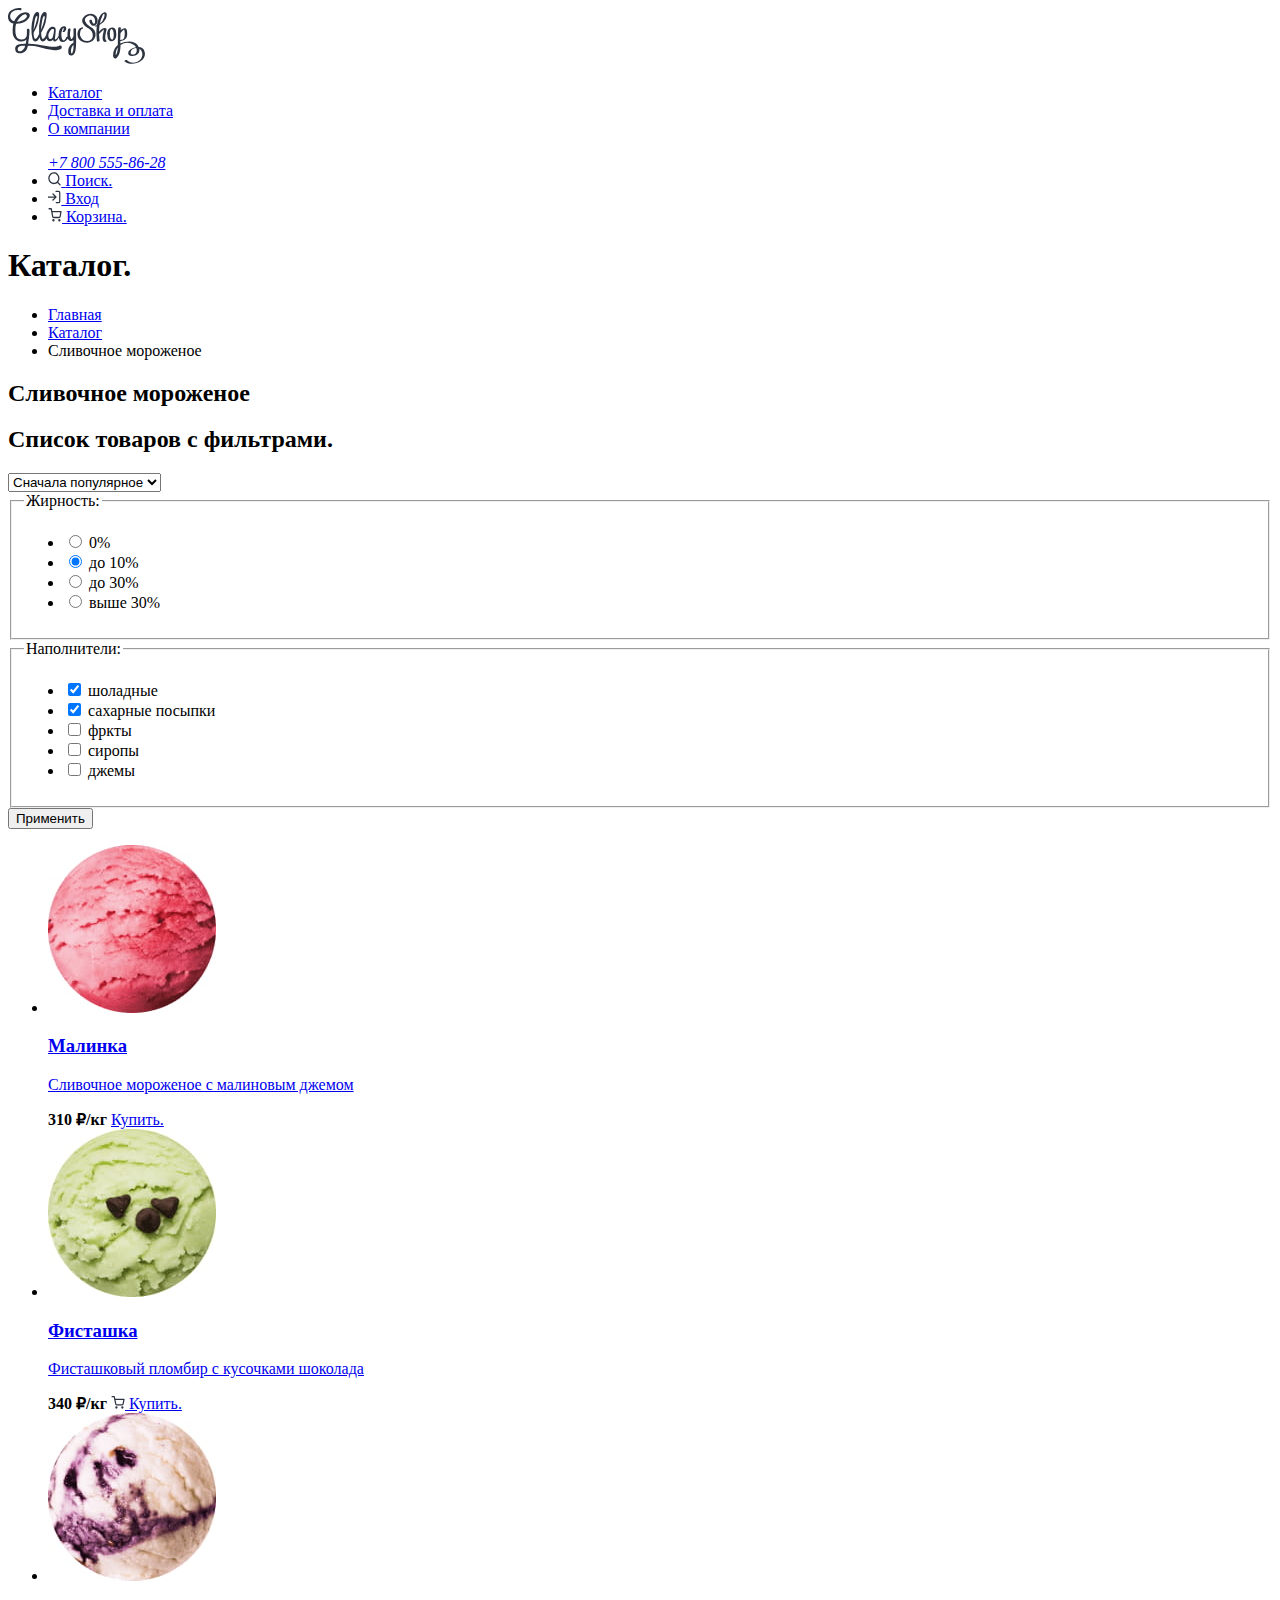
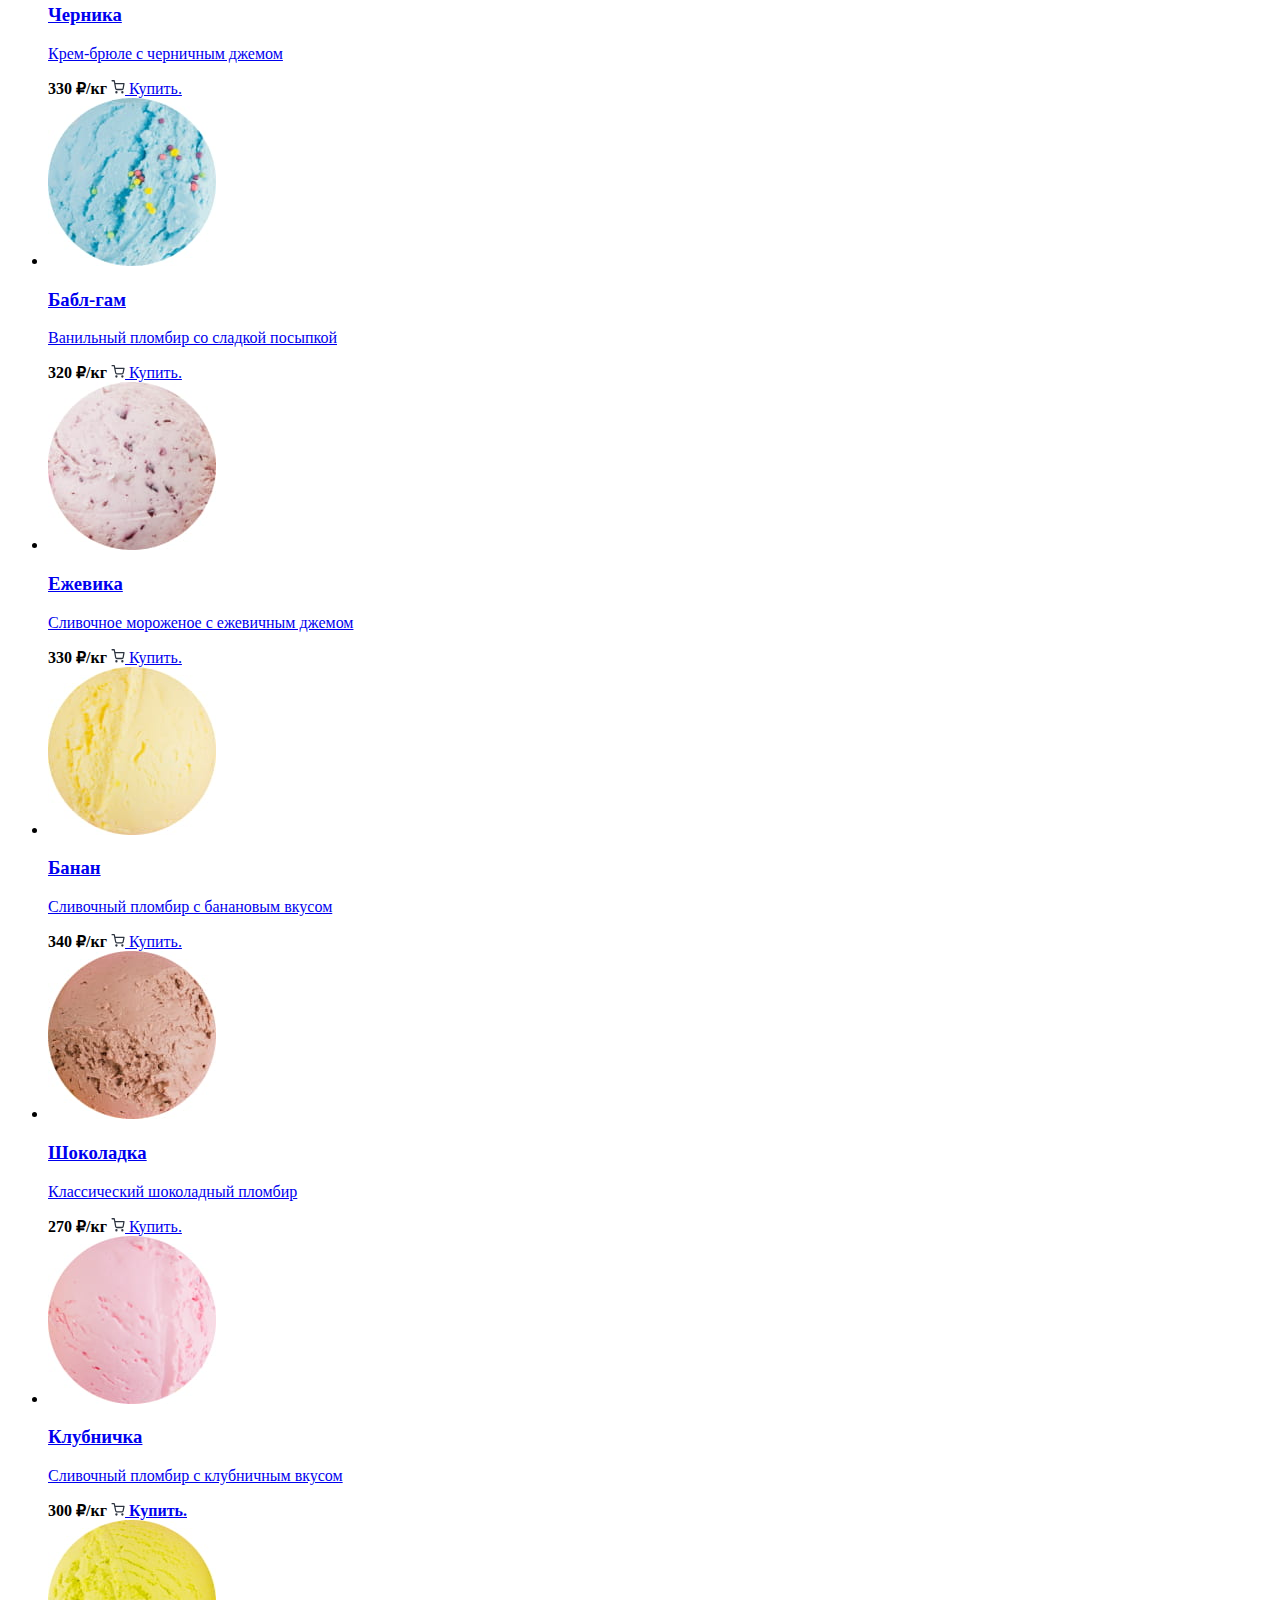
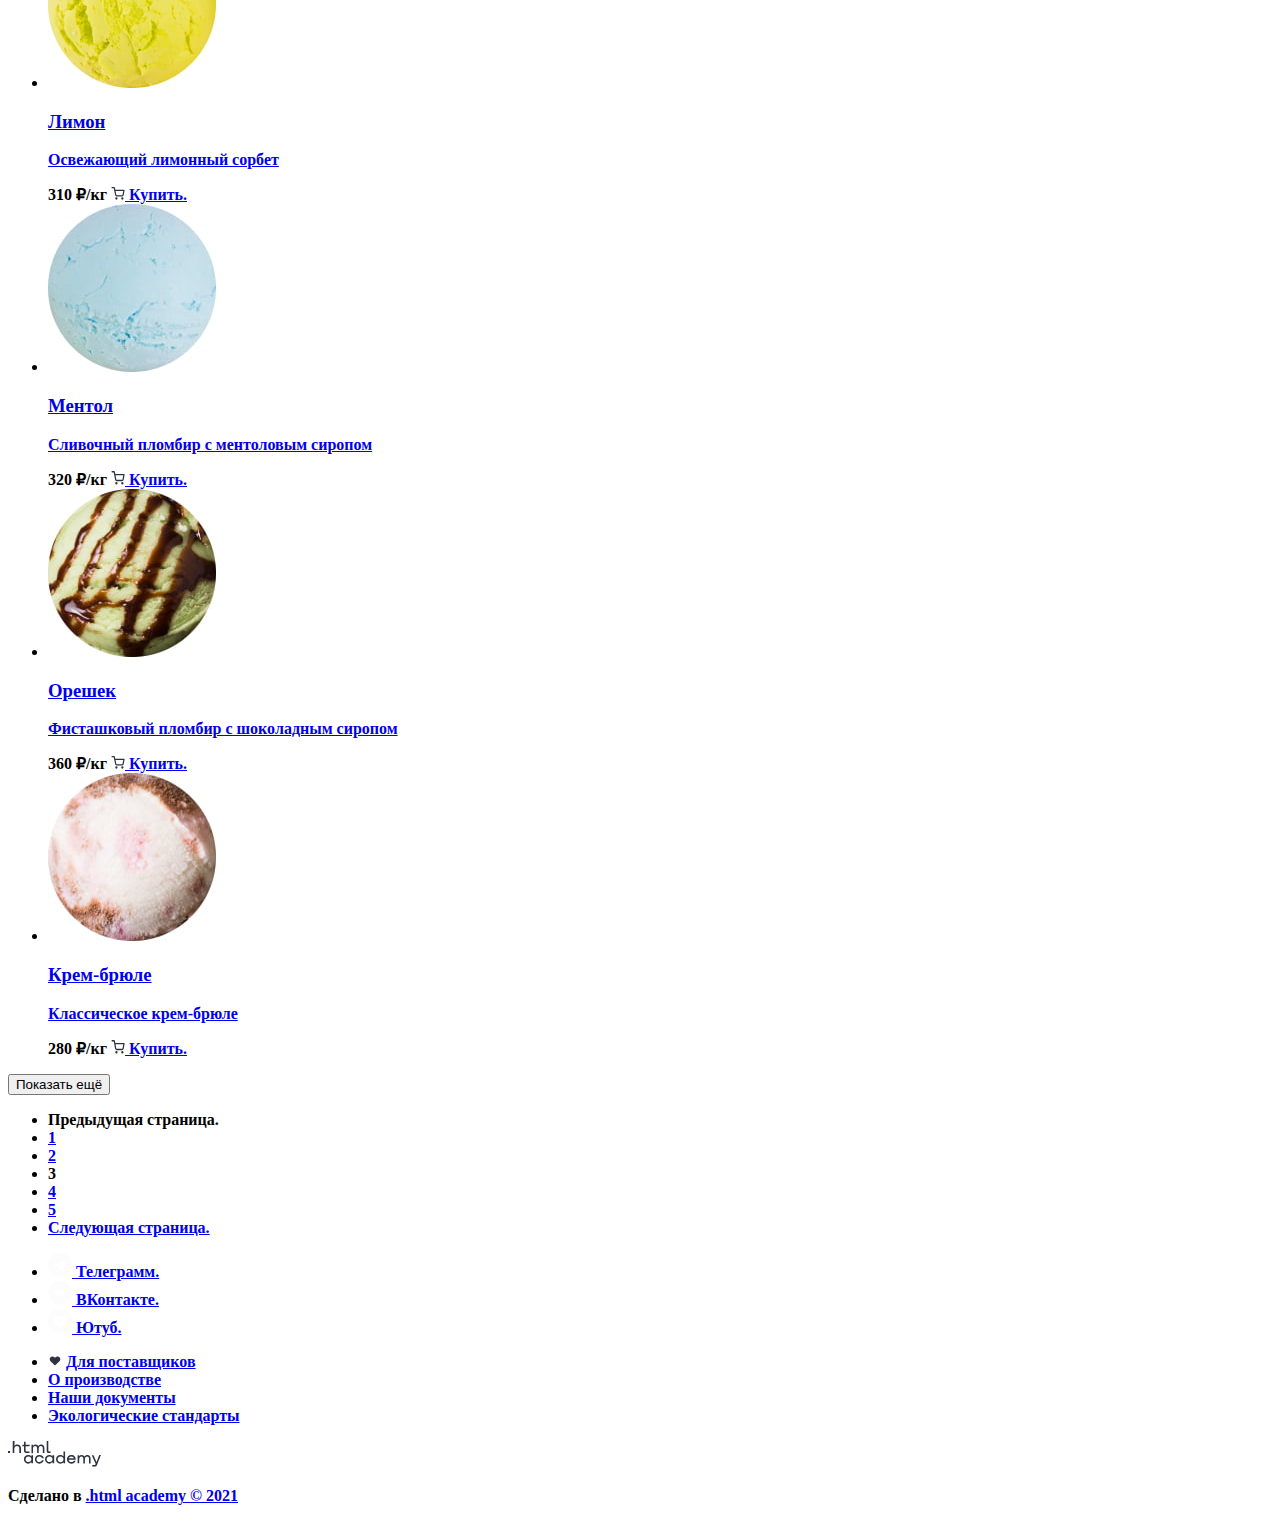
==== catalog.html @ 4d32455b "Merge pull request #3 from Tequllalime/master" ====
<!DOCTYPE html>
<html lang="ru">

  <head>
    <meta charset="utf-8">
    <title>Магазин мороженного "Gllacy shop"</title>
  </head>

  <body>
    <header class="page-header">
      <nav class="navigation">
        <a class="navigation-logo" href="index.html">
          <img class="page-header-logo" alt="Логотип магазина мороженного Gllacy shop." width="137" height="55.72"
            src="images/Logo.svg">
        </a>
        <ul class="navigation-list">
          <li class="navigation-item">
            <a class="navigation-link" href="catalog.html">Каталог</a>
          </li>
          <li class="navigation-item">
            <a class="navigation-link" href="delivery.html">Доставка и оплата</a>
          </li>
          <li class="navigation-item">
            <a class="navigation-link" href="about.html">О компании</a>
          </li>
        </ul>
        <ul class="navigation-list navigation-userr">
          <address class="contact-adress">
            <a class="contact-phone" href="tel:+7 800 555-86-28">
              +7 800 555-86-28
            </a>
          </address>
          <li class="navigation-item">
            <a class="navigation-link" href="#">
              <img class="search-item" alt="Иконка поиска." width="13.33" height="13.33" src="images/search.svg">
              <span class="visually-hidden">
                Поиск.
              </span>
            </a>
          </li>
          <li class="navigation-item">
            <a class="navigation-link" href="#">
              <img class="union" alt="Иконка входа." width="13.33" height="13.33" src="images/Union.svg">
              Вход
            </a>
          </li>
          <li class="navigation-item">
            <a class="navigation-link" href="#">
              <span class="visually-hidden">
                <img class="basket" alt="Иконка корзины." width="14.08" height="13.5" src="images/basket.svg">
                Корзина.
              </span>
            </a>
          </li>
        </ul>
      </nav>

    </header>

    <main class="main-inner">
      <header class="inner-header">
        <h1 class="inner-header-title visually-hidden">Каталог.</h1>
        <ul class="breadcrumbs">
          <li class="breadcrumbs-item">
            <a class="breadcrumbs-link" href="index.html">Главная</a>
          </li>
          <li class="breadcrumbs-item">
            <a class="breadcrumbs-link" href="#">Каталог</a>
          </li>
          <li class="breadcrumbs-item">
            <a class="breadcrumbs-link">Сливочное мороженое</a>
          </li>
        </ul>
        <h2 class="inner-header-title">Сливочное мороженое</h2>
      </header>

      <section class="catalog-products">
        <h2 class="visually-hidden">Список товаров с фильтрами.</h2>
        <form class="catalog-filter" action="https://echo.htmlacademy.ru/" method="get">

          <select class="select-control" aria-label="Сортировка">
            <option value="popular">Сначала популярное</option>
            <option value="cheap">Сначала дешёвое</option>
            <option value="expensive">Сначала дорогое</option>
          </select>

          <fieldset class="catalog-filter-group">
            <legend class="catalog-filter-title">Жирность:</legend>
            <ul class="catalog-filter-list">
              <li class="catalog-filter-item">
                <label class="control">
                  <input class="control-input" type="radio" name="product-group" value="fat-content-zero">

                  0%
                </label>
              </li>
              <li class="catalog-filter-item">
                <label class="control">
                  <input class="control-input" type="radio" name="product-group" value="fat-content-less-ten" checked>

                  до 10%
                </label>
              </li>
              <li class="catalog-filter-item">
                <label class="control">
                  <input class="control-input" type="radio" name="product-group" value="fat-content-less-thirty">

                  до 30%
                </label>
              </li>
              <li class="catalog-filter-item">
                <label class="control">
                  <input class="control-input" type="radio" name="product-group" value="fat-content-above-thirty">

                  выше 30%
                </label>
              </li>
            </ul>
          </fieldset>

          <fieldset class="catalog-filter-group">
            <legend class="catalog-filter-title">Наполнители:</legend>
            <ul class="catalog-filter-list">
              <li class="catalog-filter-item">
                <label class="control">
                  <input class="control-input" type="checkbox" name="chocolate" checked>
                  шоладные
                </label>
              </li>
              <li class="catalog-filter-item">
                <label class="control">
                  <input class="control-input" type="checkbox" name="sugar-sprinkles" checked>
                  сахарные посыпки
                </label>
              </li>
              <li class="catalog-filter-item">
                <label class="control">
                  <input class="control-input" type="checkbox" name="fruits">
                  фркты
                </label>
              </li>
              <li class="catalog-filter-item">
                <label class="control">
                  <input class="control-input" type="checkbox" name="syrup">
                  сиропы
                </label>
              </li>
              <li class="catalog-filter-item">
                <label class="control">
                  <input class="control-input" type="checkbox" name="jams">
                  джемы
                </label>
              </li>
            </ul>
          </fieldset>

          <button class="button" type="submit">Применить</button>

        </form>

        <ul class="product-list">
          <li class="product-card">
            <a class="product-card-link" href="product.html">
              <img class="popular-product-card-image" src="images/Malinka.png"
                alt="Сливочное мороженое с малиновым джемом." width="168" height="168">
              <h3 class="product-card-title">Малинка</h3>
              <p class="product-card-description">Сливочное мороженое с малиновым джемом</p>
            </a>
            <b class="product-card-price">310 ₽/кг</b>
            <a class="product-card-button button visually-hidden" href="#">Купить.</a>
          </li>
          <li class="product-card">
            <a class="product-card-link" href="product.html">
              <img class="popular-product-card-image" src="images/Pistachio.png" width="168" height="168"
                alt="Фисташковый пломбир с кусочками шоколада.">
              <h3 class="product-card-title">Фисташка</h3>
              <p class="product-card-description">Фисташковый пломбир с кусочками шоколада</p>
            </a>
            <b class="product-card-price">340 ₽/кг</b>
            <a class="product-card-button button visually-hidden" href="#">
              <img class="ice-cream-basket" src="images/basket.svg" alt="Иконка корзины" width="14.08" height="13.5">
              Купить.
            </a>
          </li>
          <li class="product-card">
            <a class="product-card-link" href="product.html">
              <img class="popular-product-card-image" src="images/Blueberry.png" alt="Крем-брюле с черничным джемом."
                width="168" height="168">
              <h3 class="product-card-title">Черника</h3>
              <p class="product-card-description">Крем-брюле
                с черничным джемом</p>
            </a>
            <b class="product-card-price">330 ₽/кг</b>
            <a class="product-card-button button visually-hidden" href="#">
              <img class="ice-cream-basket" src="images/basket.svg" alt="Иконка корзины" width="14.08" height="13.5">
              Купить.
            </a>
          </li>
          <li class="product-card">
            <a class="product-card-link" href="product.html">
              <img class="popular-product-card-image" src="images/Bubble-gum.png"
                alt="Ванильный пломбир со сладкой посыпкой." width="168" height="168">
              <h3 class="product-card-title">Бабл-гам</h3>
              <p class="product-card-description">Ванильный пломбир
                со сладкой посыпкой</p>
            </a>
            <b class="product-card-price">320 ₽/кг</b>
            <a class="product-card-button button visually-hidden" href="#">
              <img class="ice-cream-basket" src="images/basket.svg" alt="Иконка корзины" width="14.08" height="13.5">
              Купить.
            </a>
          </li>
          <li class="product-card">
            <a class="product-card-link" href="product.html">
              <img class="product-card-image" src="images/Blackberry.png" alt="Сливочное мороженое с ежевичным джемом."
                width="168" height="168">
              <h3 class="product-card-title">Ежевика</h3>
              <p class="product-card-description">Сливочное мороженое с ежевичным джемом</p>
            </a>
            <b class="product-card-price">330 ₽/кг</b>
            <a class="product-card-button button visually-hidden" href="#">
              <img class="ice-cream-basket" src="images/basket.svg" alt="Иконка корзины" width="14.08" height="13.5">
              Купить.
            </a>
          </li>
          <li class="product-card">
            <a class="product-card-link" href="product.html">
              <img class="product-card-image" src="images/Banana.png" alt="Сливочный пломбир
                        с банановым вкусом." width="168" height="168">
              <h3 class="product-card-title">Банан</h3>
              <p class="product-card-description">Сливочный пломбир
                с банановым вкусом</p>
            </a>
            <b class="product-card-price">340 ₽/кг</b>
            <a class="product-card-button button visually-hidden" href="#">
              <img class="ice-cream-basket" src="images/basket.svg" alt="Иконка корзины" width="14.08" height="13.5">
              Купить.
            </a>
          </li>
          <li class="product-card">
            <a class="product-card-link" href="product.html">
              <img class="product-card-image" src="images/chocolate.png" alt="Классический шоколадный пломбир."
                width="168" height="168">
              <h3 class="product-card-title">Шоколадка</h3>
              <p class="product-card-description">Классический шоколадный пломбир</p>
            </a>
            <b class="product-card-price">270 ₽/кг</b>
            <a class="product-card-button button visually-hidden" href="#">
              <img class="ice-cream-basket" src="images/basket.svg" alt="Иконка корзины" width="14.08" height="13.5">
              Купить.
            </a>
          </li>
          <li class="product-card">
            <a class="product-card-link" href="product.html">
              <img class="product-card-image" src="images/strawberry.png" alt="Сливочный пломбир
                        с клубничным вкусом." width="168" height="168">
              <h3 class="product-card-title">Клубничка</h3>
              <p class="product-card-description">Сливочный пломбир
                с клубничным вкусом</p>
            </a>
            <b class="product-card-price">300 ₽/кг</span>
              <a class="product-card-button button visually-hidden" href="#">
                <img class="ice-cream-basket" src="images/basket.svg" alt="Иконка корзины" width="14.08" height="13.5">
                Купить.
              </a>
          </li>
          <li class="product-card">
            <a class="product-card-link" href="product.html">
              <img class="product-card-image" src="images/Lemon.png" alt="Освежающий лимонный сорбет." width="168"
                height="168">
              <h3 class="product-card-title">Лимон</h3>
              <p class="product-card-description">Освежающий лимонный сорбет</p>
            </a>
            <b class="product-card-price">310 ₽/кг</b>
            <a class="product-card-button button visually-hidden" href="#">
              <img class="ice-cream-basket" src="images/basket.svg" alt="Иконка корзины" width="14.08" height="13.5">
              Купить.
            </a>
          </li>
          <li class="product-card">
            <a class="product-card-link" href="product.html">
              <img class="product-card-image" src="images/Menthol.png" alt="Сливочный пломбир
                        с ментоловым сиропом." width="168" height="168">
              <h3 class="product-card-title">Ментол</h3>
              <p class="product-card-description">Сливочный пломбир
                с ментоловым сиропом</p>
            </a>
            <b class="product-card-price">320 ₽/кг</b>
            <a class="product-card-button button visually-hidden" href="#">
              <img class="ice-cream-basket" src="images/basket.svg" alt="Иконка корзины" width="14.08" height="13.5">
              Купить.
            </a>
          </li>
          <li class="product-card">
            <a class="product-card-link" href="product.html">
              <img class="product-card-image" src="images/Nut.png" alt="Фисташковый пломбир с шоколадным сиропом."
                width="168" height="168">
              <h3 class="product-card-title">Орешек</h3>
              <p class="product-card-description">Фисташковый пломбир с шоколадным сиропом</p>
            </a>
            <b class="product-card-price">360 ₽/кг</span>
              <a class="product-card-button button visually-hidden" href="#">
                <img class="ice-cream-basket" src="images/basket.svg" alt="Иконка корзины" width="14.08" height="13.5">
                Купить.
              </a>
          </li>
          <li class="product-card">
            <a class="product-card-link" href="product.html">
              <img class="product-card-image" src="images/Creme-brulee.png" alt="Классическое крем-брюле." width="168"
                height="168">
              <h3 class="product-card-title">Крем-брюле</h3>
              <p class="product-card-description">Классическое крем-брюле</p>
            </a>
            <b class="product-card-price">280 ₽/кг</b>
            <a class="product-card-button button visually-hidden" href="#">
              <img class="ice-cream-basket" src="images/basket.svg" alt="Иконка корзины" width="14.08" height="13.5">
              Купить.
            </a>
          </li>
        </ul>

        <button class="button pagination-show-more" type="button">Показать ещё</button>

        <ul class="pagination">
          <li class="pagination-item">
            <a class="pagination-link pagination-prev pagination-disabled">
              <span class="visually-hidden">Предыдущая страница.</span>
            </a>
          </li>
          <li class="pagination-item">
            <a class="pagination-link" href="#">1</a>
          </li>
          <li class="pagination-item">
            <a class="pagination-link" href="#">2</a>
          </li>
          <li class="pagination-item">
            <a class="pagination-link pagination-current">3</a>
          </li>
          <li class="pagination-item">
            <a class="pagination-link" href="#">4</a>
          </li>
          <li class="pagination-item">
            <a class="pagination-link" href="#">5</a>
          </li>
          <li class="pagination-item">
            <a class="pagination-link pagination-next" href="#">
              <span class="visually-hidden">Следующая страница.</span>
            </a>
          </li>
        </ul>
      </section>
    </main>


    <footer class="page-footer">
      <section class="footer-social">
        <ul class="footer-social-list">
          <li class="footer-social-item">
            <a class="button" href="https://t.me/htmlacademy">
              <img src="images/telegram.svg" alt="Иконка Телеграмм." width="24" height="24">
              <span class="visually-hidden">Телеграмм.</span>
            </a>
          </li>
          <li class="main-social-item">
            <a class="button" href="#https://vk.com/htmlacademy">
              <img src="images/vk.svg" alt="Иконка ВК." width="24" height="24">
              <span class="visually-hidden">ВКонтакте.</span>
            </a>
          </li>
          <li class="main-social-item">
            <a class="button" href="https://www.youtube.com/user/htmlacademyru">
              <img src="images/youtube.svg" alt="Иконка Ютуб." width="24" height="24">
              <span class="visually-hidden">Ютуб.</span>
            </a>
          </li>
        </ul>
      </section>

      <section class="navigation-footer">
        <nav class="navigation">
          <ul class="navigation-list">
            <li class="navigation-item">
              <img src="images/Heart-fill.svg" alt="Маленькое черное сердечко." width="13.94" height="12.15">
              <a class="navigation-link" href="#">Для поставщиков</a>
            </li>
            <li class="navigation-item">
              <a class="navigation-link" href="#">О производстве</a>
            </li>
            <li class="navigation-item">
              <a class="navigation-link" href="#">Наши документы</a>
            </li>
            <li class="navigation-item">
              <a class="navigation-link" href="#">Экологические стандарты</a>
            </li>
          </ul>
      </section>

      <section class="copyright-text">
        <img src="images/logo_htmlacademy.svg" alt="Логотип с надписью htmlacademy." width="93" height="26.71">
        <p class="about-text">Сделано в <a class="htmlacademy-link" href="https://htmlacademy.ru/">.html
            academy &copy; 2021</a>
        </p>
      </section>
    </footer>
  </body>

</html>
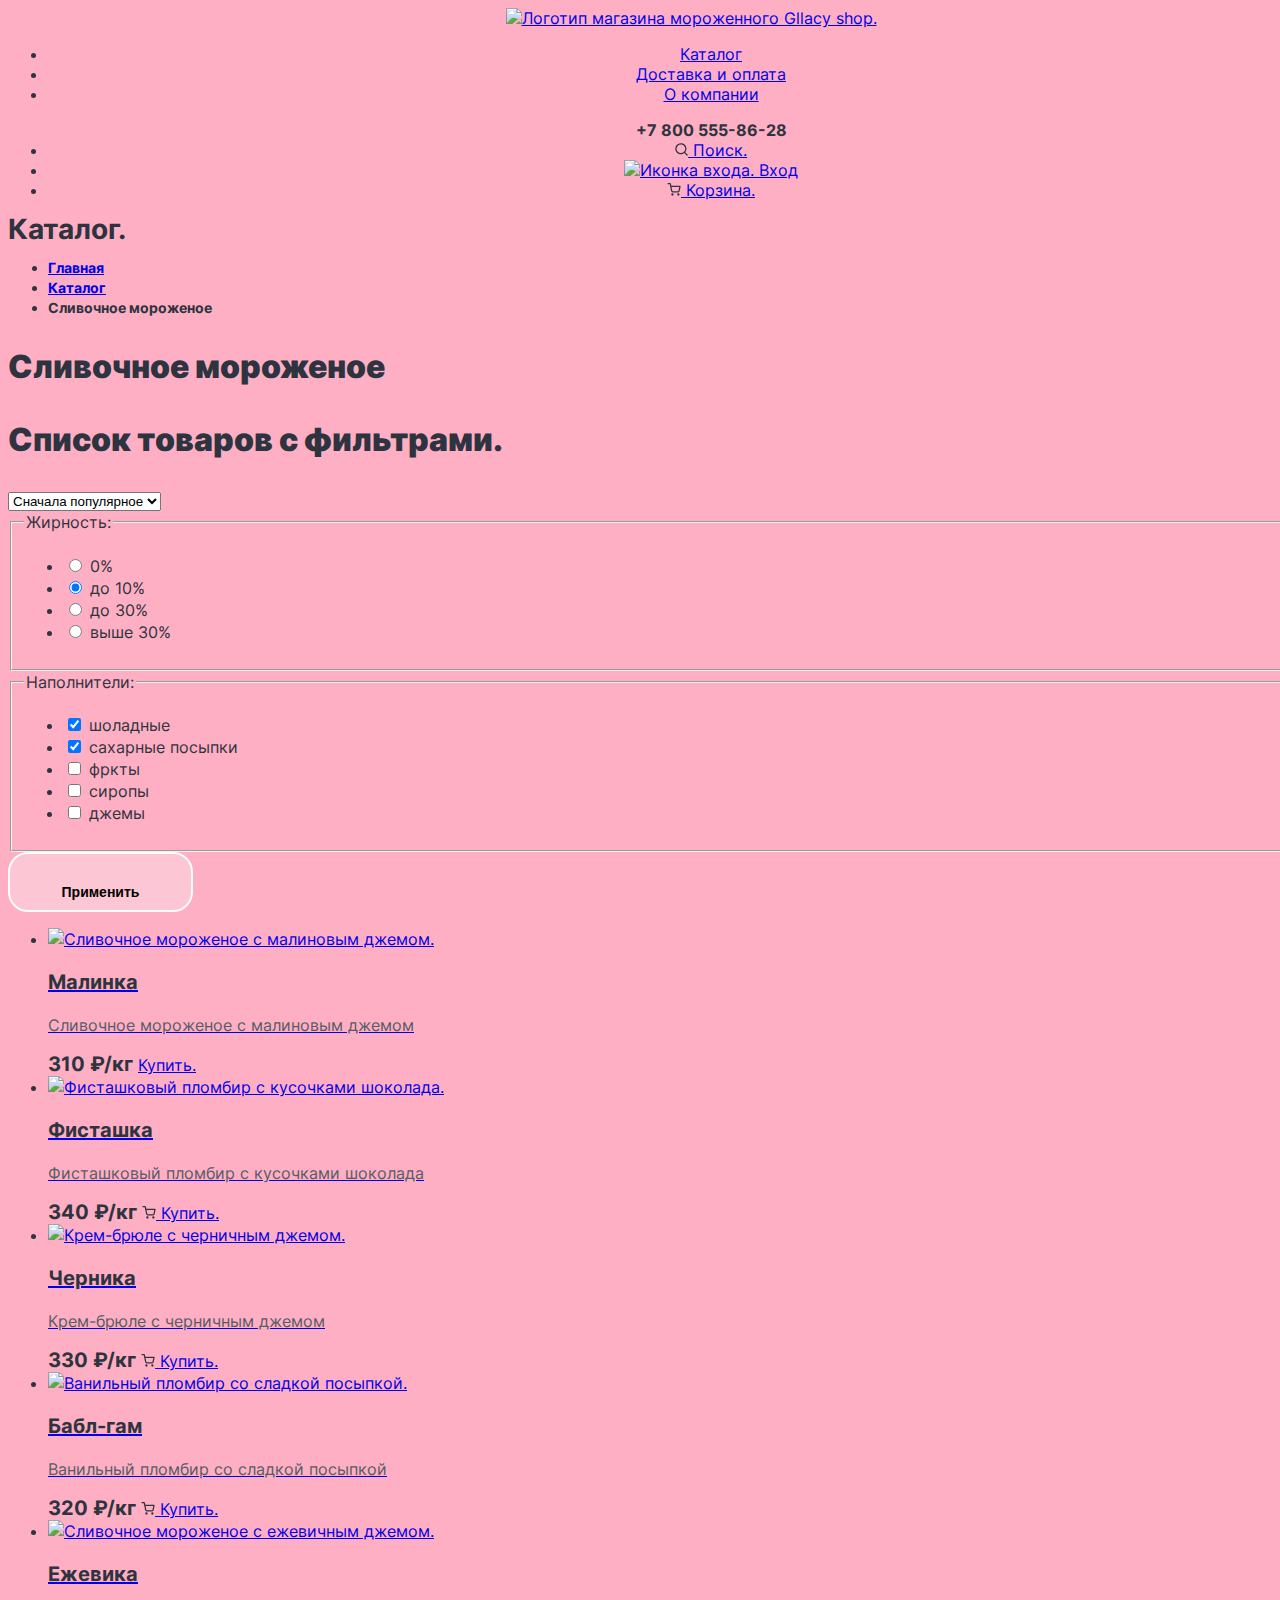
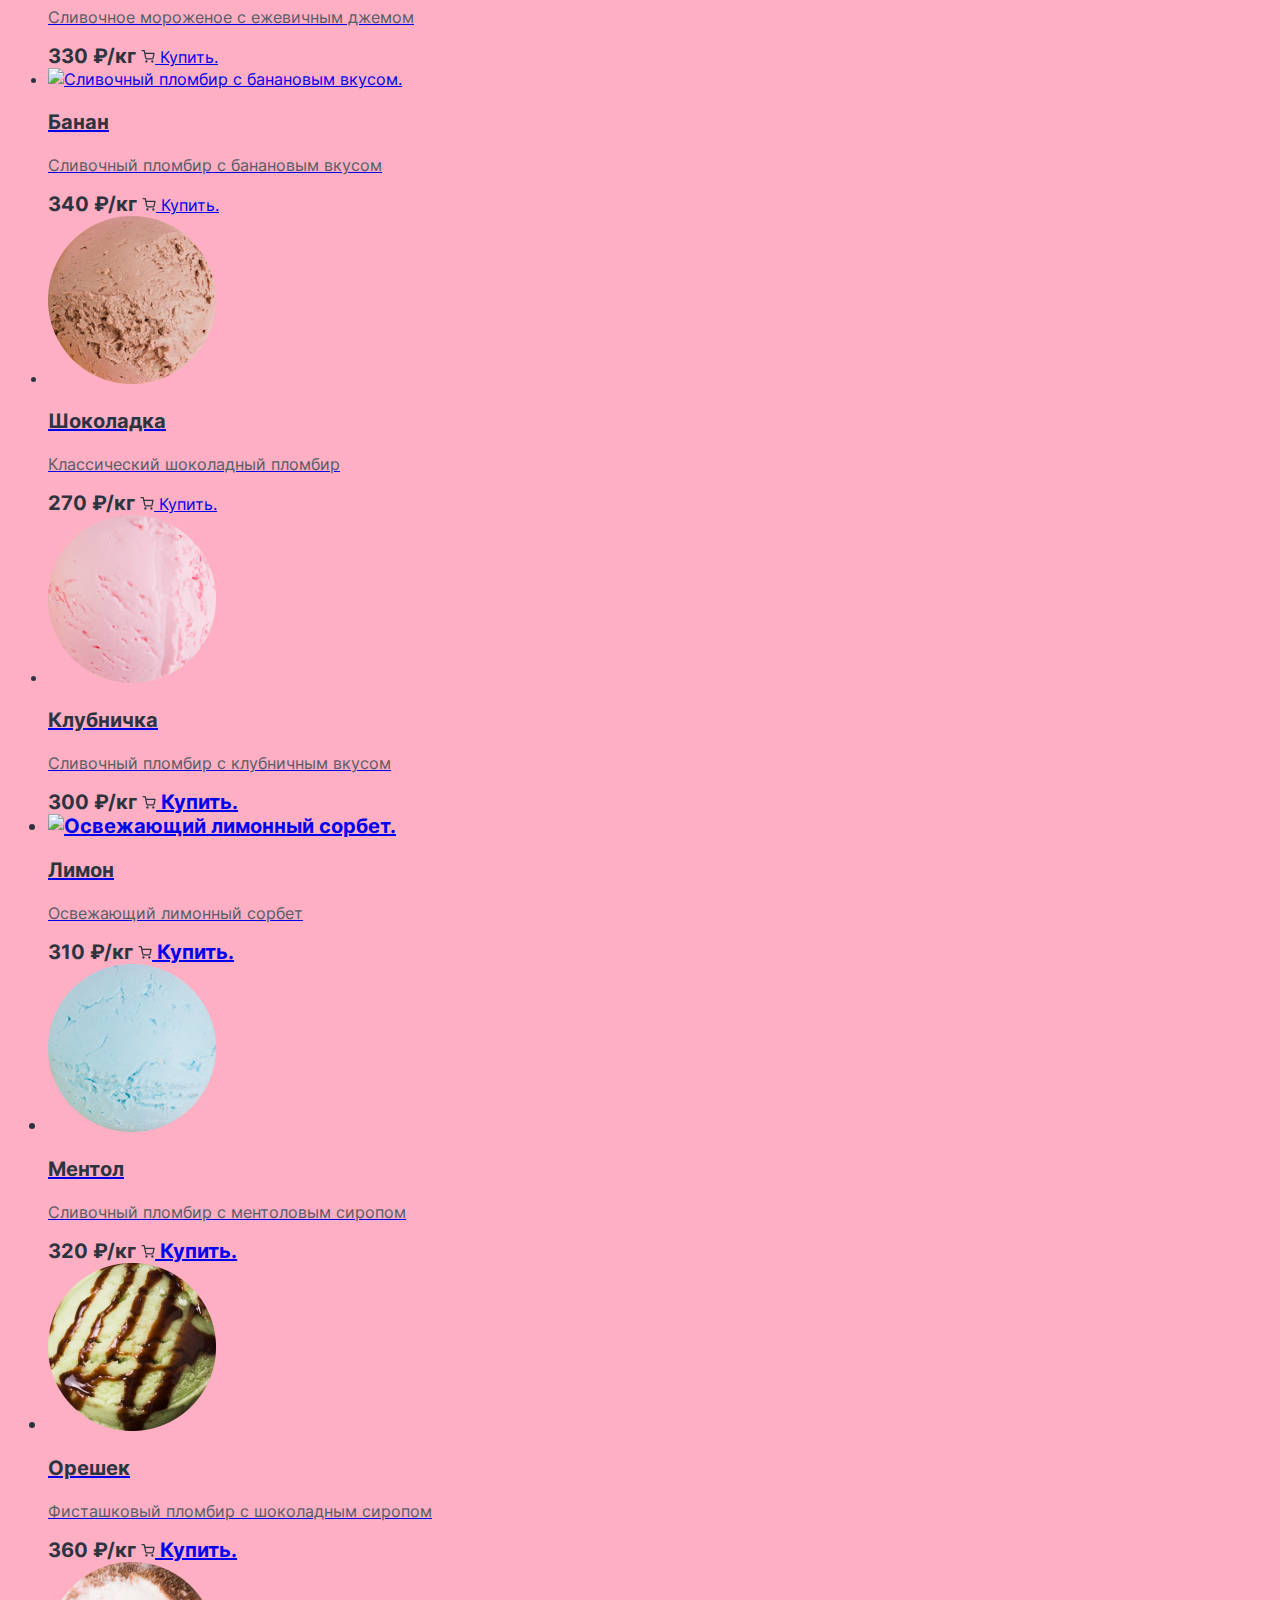
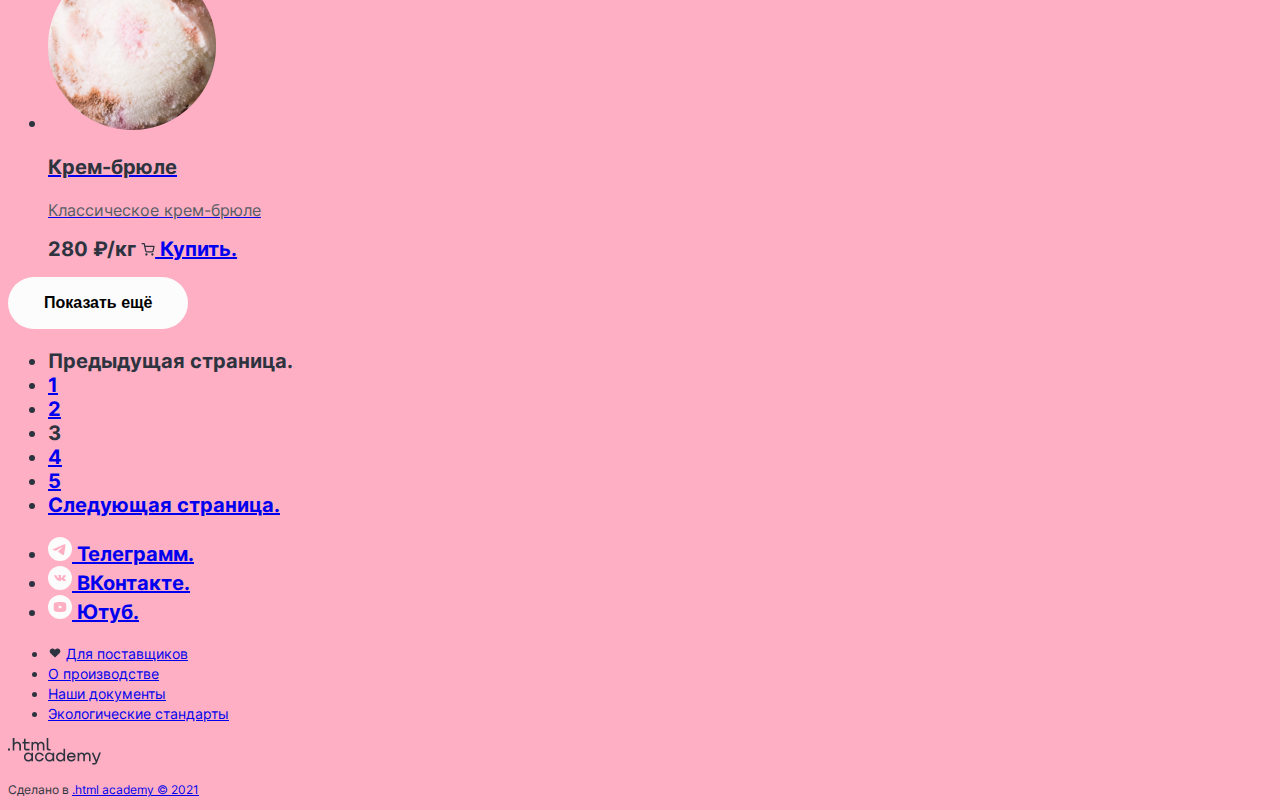
==== commit 2670b7b0: "Добавляет базовую стилизацию" ====
--- a/catalog.html
+++ b/catalog.html
@@ -4,404 +4,409 @@
   <head>
     <meta charset="utf-8">
     <title>Магазин мороженного "Gllacy shop"</title>
+    <link href="https://fonts.googleapis.com/css2?family=Inter:wght@400;700;900&display=swap" rel="stylesheet">
+    <link rel="stylesheet" href="style.css">
   </head>
 
   <body>
-    <header class="page-header">
-      <nav class="navigation">
-        <a class="navigation-logo" href="index.html">
-          <img class="page-header-logo" alt="Логотип магазина мороженного Gllacy shop." width="137" height="55.72"
-            src="images/Logo.svg">
-        </a>
-        <ul class="navigation-list">
-          <li class="navigation-item">
-            <a class="navigation-link" href="catalog.html">Каталог</a>
-          </li>
-          <li class="navigation-item">
-            <a class="navigation-link" href="delivery.html">Доставка и оплата</a>
-          </li>
-          <li class="navigation-item">
-            <a class="navigation-link" href="about.html">О компании</a>
-          </li>
-        </ul>
-        <ul class="navigation-list navigation-userr">
-          <address class="contact-adress">
-            <a class="contact-phone" href="tel:+7 800 555-86-28">
-              +7 800 555-86-28
-            </a>
-          </address>
-          <li class="navigation-item">
-            <a class="navigation-link" href="#">
-              <img class="search-item" alt="Иконка поиска." width="13.33" height="13.33" src="images/search.svg">
-              <span class="visually-hidden">
-                Поиск.
-              </span>
-            </a>
-          </li>
-          <li class="navigation-item">
-            <a class="navigation-link" href="#">
-              <img class="union" alt="Иконка входа." width="13.33" height="13.33" src="images/Union.svg">
-              Вход
-            </a>
-          </li>
-          <li class="navigation-item">
-            <a class="navigation-link" href="#">
-              <span class="visually-hidden">
-                <img class="basket" alt="Иконка корзины." width="14.08" height="13.5" src="images/basket.svg">
-                Корзина.
-              </span>
-            </a>
-          </li>
-        </ul>
-      </nav>
-
-    </header>
-
-    <main class="main-inner">
-      <header class="inner-header">
-        <h1 class="inner-header-title visually-hidden">Каталог.</h1>
-        <ul class="breadcrumbs">
-          <li class="breadcrumbs-item">
-            <a class="breadcrumbs-link" href="index.html">Главная</a>
-          </li>
-          <li class="breadcrumbs-item">
-            <a class="breadcrumbs-link" href="#">Каталог</a>
-          </li>
-          <li class="breadcrumbs-item">
-            <a class="breadcrumbs-link">Сливочное мороженое</a>
-          </li>
-        </ul>
-        <h2 class="inner-header-title">Сливочное мороженое</h2>
+    <section class="content-inner">
+      <header class="page-header">
+        <nav class="navigation">
+          <a class="navigation-logo" href="index.html">
+            <img class="page-header-logo" alt="Логотип магазина мороженного Gllacy shop." width="137" height="55.72"
+              src="images/logo.svg">
+          </a>
+          <ul class="navigation-list">
+            <li class="navigation-item">
+              <a class="navigation-link" href="catalog.html">Каталог</a>
+            </li>
+            <li class="navigation-item">
+              <a class="navigation-link" href="delivery.html">Доставка и оплата</a>
+            </li>
+            <li class="navigation-item">
+              <a class="navigation-link" href="about.html">О компании</a>
+            </li>
+          </ul>
+          <ul class="navigation-list navigation-userr">
+            <address class="contact-adress">
+              <a class="contact-phone" href="tel:+7 800 555-86-28">
+                +7 800 555-86-28
+              </a>
+            </address>
+            <li class="navigation-item">
+              <a class="navigation-link" href="#">
+                <img class="search-item" alt="Иконка поиска." width="13.33" height="13.33" src="images/search.svg">
+                <span class="visually-hidden">
+                  Поиск.
+                </span>
+              </a>
+            </li>
+            <li class="navigation-item">
+              <a class="navigation-link" href="#">
+                <img class="union" alt="Иконка входа." width="13.33" height="13.33" src="images/union.svg">
+                Вход
+              </a>
+            </li>
+            <li class="navigation-item">
+              <a class="navigation-link" href="#">
+                <span class="visually-hidden">
+                  <img class="basket" alt="Иконка корзины." width="14.08" height="13.5" src="images/basket.svg">
+                  Корзина.
+                </span>
+              </a>
+            </li>
+          </ul>
+        </nav>
       </header>
 
-      <section class="catalog-products">
-        <h2 class="visually-hidden">Список товаров с фильтрами.</h2>
-        <form class="catalog-filter" action="https://echo.htmlacademy.ru/" method="get">
-
-          <select class="select-control" aria-label="Сортировка">
-            <option value="popular">Сначала популярное</option>
-            <option value="cheap">Сначала дешёвое</option>
-            <option value="expensive">Сначала дорогое</option>
-          </select>
-
-          <fieldset class="catalog-filter-group">
-            <legend class="catalog-filter-title">Жирность:</legend>
-            <ul class="catalog-filter-list">
-              <li class="catalog-filter-item">
-                <label class="control">
-                  <input class="control-input" type="radio" name="product-group" value="fat-content-zero">
-
-                  0%
-                </label>
+      <main class="main-inner">
+        <header class="inner-header">
+          <h1 class="inner-header-title visually-hidden">Каталог.</h1>
+          <ul class="breadcrumbs">
+            <li class="breadcrumbs-item">
+              <a class="breadcrumbs-link" href="index.html">Главная</a>
+            </li>
+            <li class="breadcrumbs-item">
+              <a class="breadcrumbs-link" href="#">Каталог</a>
+            </li>
+            <li class="breadcrumbs-item">
+              <a class="breadcrumbs-link">Сливочное мороженое</a>
+            </li>
+          </ul>
+          <h2 class="inner-header-title">Сливочное мороженое</h2>
+        </header>
+
+        <section class="catalog-products">
+          <h2 class="visually-hidden">Список товаров с фильтрами.</h2>
+          <form class="catalog-filter" action="https://echo.htmlacademy.ru/" method="get">
+
+            <select class="select-control" aria-label="Сортировка">
+              <option value="popular">Сначала популярное</option>
+              <option value="cheap">Сначала дешёвое</option>
+              <option value="expensive">Сначала дорогое</option>
+            </select>
+
+            <fieldset class="catalog-filter-group">
+              <legend class="catalog-filter-title">Жирность:</legend>
+              <ul class="catalog-filter-list">
+                <li class="catalog-filter-item">
+                  <label class="control">
+                    <input class="control-input" type="radio" name="product-group" value="fat-content-zero">
+
+                    0%
+                  </label>
+                </li>
+                <li class="catalog-filter-item">
+                  <label class="control">
+                    <input class="control-input" type="radio" name="product-group" value="fat-content-less-ten" checked>
+
+                    до 10%
+                  </label>
+                </li>
+                <li class="catalog-filter-item">
+                  <label class="control">
+                    <input class="control-input" type="radio" name="product-group" value="fat-content-less-thirty">
+
+                    до 30%
+                  </label>
+                </li>
+                <li class="catalog-filter-item">
+                  <label class="control">
+                    <input class="control-input" type="radio" name="product-group" value="fat-content-above-thirty">
+
+                    выше 30%
+                  </label>
+                </li>
+              </ul>
+            </fieldset>
+
+            <fieldset class="catalog-filter-group">
+              <legend class="catalog-filter-title">Наполнители:</legend>
+              <ul class="catalog-filter-list">
+                <li class="catalog-filter-item">
+                  <label class="control">
+                    <input class="control-input" type="checkbox" name="chocolate" checked>
+                    шоладные
+                  </label>
+                </li>
+                <li class="catalog-filter-item">
+                  <label class="control">
+                    <input class="control-input" type="checkbox" name="sugar-sprinkles" checked>
+                    сахарные посыпки
+                  </label>
+                </li>
+                <li class="catalog-filter-item">
+                  <label class="control">
+                    <input class="control-input" type="checkbox" name="fruits">
+                    фркты
+                  </label>
+                </li>
+                <li class="catalog-filter-item">
+                  <label class="control">
+                    <input class="control-input" type="checkbox" name="syrup">
+                    сиропы
+                  </label>
+                </li>
+                <li class="catalog-filter-item">
+                  <label class="control">
+                    <input class="control-input" type="checkbox" name="jams">
+                    джемы
+                  </label>
+                </li>
+              </ul>
+            </fieldset>
+
+            <button class="button" type="submit">Применить</button>
+
+          </form>
+
+          <ul class="product-list">
+            <li class="product-card">
+              <a class="product-card-link" href="product.html">
+                <img class="popular-product-card-image" src="images/malinka.png"
+                  alt="Сливочное мороженое с малиновым джемом." width="168" height="168">
+                <h3 class="product-card-title">Малинка</h3>
+                <p class="product-card-description">Сливочное мороженое с малиновым джемом</p>
+              </a>
+              <b class="product-card-price">310 ₽/кг</b>
+              <a class="product-card-button button visually-hidden" href="#">Купить.</a>
+            </li>
+            <li class="product-card">
+              <a class="product-card-link" href="product.html">
+                <img class="popular-product-card-image" src="images/pistachio.png" width="168" height="168"
+                  alt="Фисташковый пломбир с кусочками шоколада.">
+                <h3 class="product-card-title">Фисташка</h3>
+                <p class="product-card-description">Фисташковый пломбир с кусочками шоколада</p>
+              </a>
+              <b class="product-card-price">340 ₽/кг</b>
+              <a class="product-card-button button visually-hidden" href="#">
+                <img class="ice-cream-basket" src="images/basket.svg" alt="Иконка корзины" width="14.08" height="13.5">
+                Купить.
+              </a>
+            </li>
+            <li class="product-card">
+              <a class="product-card-link" href="product.html">
+                <img class="popular-product-card-image" src="imagesblueberry.png" alt="Крем-брюле с черничным джемом."
+                  width="168" height="168">
+                <h3 class="product-card-title">Черника</h3>
+                <p class="product-card-description">Крем-брюле
+                  с черничным джемом</p>
+              </a>
+              <b class="product-card-price">330 ₽/кг</b>
+              <a class="product-card-button button visually-hidden" href="#">
+                <img class="ice-cream-basket" src="images/basket.svg" alt="Иконка корзины" width="14.08" height="13.5">
+                Купить.
+              </a>
+            </li>
+            <li class="product-card">
+              <a class="product-card-link" href="product.html">
+                <img class="popular-product-card-image" src="images/bubble-gum.png"
+                  alt="Ванильный пломбир со сладкой посыпкой." width="168" height="168">
+                <h3 class="product-card-title">Бабл-гам</h3>
+                <p class="product-card-description">Ванильный пломбир
+                  со сладкой посыпкой</p>
+              </a>
+              <b class="product-card-price">320 ₽/кг</b>
+              <a class="product-card-button button visually-hidden" href="#">
+                <img class="ice-cream-basket" src="images/basket.svg" alt="Иконка корзины" width="14.08" height="13.5">
+                Купить.
+              </a>
+            </li>
+            <li class="product-card">
+              <a class="product-card-link" href="product.html">
+                <img class="product-card-image" src="images/blackberry.png"
+                  alt="Сливочное мороженое с ежевичным джемом." width="168" height="168">
+                <h3 class="product-card-title">Ежевика</h3>
+                <p class="product-card-description">Сливочное мороженое с ежевичным джемом</p>
+              </a>
+              <b class="product-card-price">330 ₽/кг</b>
+              <a class="product-card-button button visually-hidden" href="#">
+                <img class="ice-cream-basket" src="images/basket.svg" alt="Иконка корзины" width="14.08" height="13.5">
+                Купить.
+              </a>
+            </li>
+            <li class="product-card">
+              <a class="product-card-link" href="product.html">
+                <img class="product-card-image" src="images/banana.png" alt="Сливочный пломбир
+                          с банановым вкусом." width="168" height="168">
+                <h3 class="product-card-title">Банан</h3>
+                <p class="product-card-description">Сливочный пломбир
+                  с банановым вкусом</p>
+              </a>
+              <b class="product-card-price">340 ₽/кг</b>
+              <a class="product-card-button button visually-hidden" href="#">
+                <img class="ice-cream-basket" src="images/basket.svg" alt="Иконка корзины" width="14.08" height="13.5">
+                Купить.
+              </a>
+            </li>
+            <li class="product-card">
+              <a class="product-card-link" href="product.html">
+                <img class="product-card-image" src="images/chocolate.png" alt="Классический шоколадный пломбир."
+                  width="168" height="168">
+                <h3 class="product-card-title">Шоколадка</h3>
+                <p class="product-card-description">Классический шоколадный пломбир</p>
+              </a>
+              <b class="product-card-price">270 ₽/кг</b>
+              <a class="product-card-button button visually-hidden" href="#">
+                <img class="ice-cream-basket" src="images/basket.svg" alt="Иконка корзины" width="14.08" height="13.5">
+                Купить.
+              </a>
+            </li>
+            <li class="product-card">
+              <a class="product-card-link" href="product.html">
+                <img class="product-card-image" src="images/strawberry.png" alt="Сливочный пломбир
+                          с клубничным вкусом." width="168" height="168">
+                <h3 class="product-card-title">Клубничка</h3>
+                <p class="product-card-description">Сливочный пломбир
+                  с клубничным вкусом</p>
+              </a>
+              <b class="product-card-price">300 ₽/кг</span>
+                <a class="product-card-button button visually-hidden" href="#">
+                  <img class="ice-cream-basket" src="images/basket.svg" alt="Иконка корзины" width="14.08"
+                    height="13.5">
+                  Купить.
+                </a>
+            </li>
+            <li class="product-card">
+              <a class="product-card-link" href="product.html">
+                <img class="product-card-image" src="images/lemon.png" alt="Освежающий лимонный сорбет." width="168"
+                  height="168">
+                <h3 class="product-card-title">Лимон</h3>
+                <p class="product-card-description">Освежающий лимонный сорбет</p>
+              </a>
+              <b class="product-card-price">310 ₽/кг</b>
+              <a class="product-card-button button visually-hidden" href="#">
+                <img class="ice-cream-basket" src="images/basket.svg" alt="Иконка корзины" width="14.08" height="13.5">
+                Купить.
+              </a>
+            </li>
+            <li class="product-card">
+              <a class="product-card-link" href="product.html">
+                <img class="product-card-image" src="images/Menthol.png" alt="Сливочный пломбир
+                          с ментоловым сиропом." width="168" height="168">
+                <h3 class="product-card-title">Ментол</h3>
+                <p class="product-card-description">Сливочный пломбир
+                  с ментоловым сиропом</p>
+              </a>
+              <b class="product-card-price">320 ₽/кг</b>
+              <a class="product-card-button button visually-hidden" href="#">
+                <img class="ice-cream-basket" src="images/basket.svg" alt="Иконка корзины" width="14.08" height="13.5">
+                Купить.
+              </a>
+            </li>
+            <li class="product-card">
+              <a class="product-card-link" href="product.html">
+                <img class="product-card-image" src="images/Nut.png" alt="Фисташковый пломбир с шоколадным сиропом."
+                  width="168" height="168">
+                <h3 class="product-card-title">Орешек</h3>
+                <p class="product-card-description">Фисташковый пломбир с шоколадным сиропом</p>
+              </a>
+              <b class="product-card-price">360 ₽/кг</span>
+                <a class="product-card-button button visually-hidden" href="#">
+                  <img class="ice-cream-basket" src="images/basket.svg" alt="Иконка корзины" width="14.08"
+                    height="13.5">
+                  Купить.
+                </a>
+            </li>
+            <li class="product-card">
+              <a class="product-card-link" href="product.html">
+                <img class="product-card-image" src="images/Creme-brulee.png" alt="Классическое крем-брюле." width="168"
+                  height="168">
+                <h3 class="product-card-title">Крем-брюле</h3>
+                <p class="product-card-description">Классическое крем-брюле</p>
+              </a>
+              <b class="product-card-price">280 ₽/кг</b>
+              <a class="product-card-button button visually-hidden" href="#">
+                <img class="ice-cream-basket" src="images/basket.svg" alt="Иконка корзины" width="14.08" height="13.5">
+                Купить.
+              </a>
+            </li>
+          </ul>
+
+          <button class="button pagination-show-more" type="button">Показать ещё</button>
+
+          <ul class="pagination">
+            <li class="pagination-item">
+              <a class="pagination-link pagination-prev pagination-disabled">
+                <span class="visually-hidden">Предыдущая страница.</span>
+              </a>
+            </li>
+            <li class="pagination-item">
+              <a class="pagination-link" href="#">1</a>
+            </li>
+            <li class="pagination-item">
+              <a class="pagination-link" href="#">2</a>
+            </li>
+            <li class="pagination-item">
+              <a class="pagination-link pagination-current">3</a>
+            </li>
+            <li class="pagination-item">
+              <a class="pagination-link" href="#">4</a>
+            </li>
+            <li class="pagination-item">
+              <a class="pagination-link" href="#">5</a>
+            </li>
+            <li class="pagination-item">
+              <a class="pagination-link pagination-next" href="#">
+                <span class="visually-hidden">Следующая страница.</span>
+              </a>
+            </li>
+          </ul>
+        </section>
+      </main>
+
+
+      <footer class="page-footer">
+        <section class="footer-social">
+          <ul class="footer-social-list">
+            <li class="footer-social-item">
+              <a class="button" href="https://t.me/htmlacademy">
+                <img src="images/telegram.svg" alt="Иконка Телеграмм." width="24" height="24">
+                <span class="visually-hidden">Телеграмм.</span>
+              </a>
+            </li>
+            <li class="main-social-item">
+              <a class="button" href="#https://vk.com/htmlacademy">
+                <img src="images/vk.svg" alt="Иконка ВК." width="24" height="24">
+                <span class="visually-hidden">ВКонтакте.</span>
+              </a>
+            </li>
+            <li class="main-social-item">
+              <a class="button" href="https://www.youtube.com/user/htmlacademyru">
+                <img src="images/youtube.svg" alt="Иконка Ютуб." width="24" height="24">
+                <span class="visually-hidden">Ютуб.</span>
+              </a>
+            </li>
+          </ul>
+        </section>
+
+        <section class="navigation-footer">
+          <nav class="navigation">
+            <ul class="navigation-list">
+              <li class="navigation-item">
+                <img src="images/Heart-fill.svg" alt="Маленькое черное сердечко." width="13.94" height="12.15">
+                <a class="navigation-link" href="#">Для поставщиков</a>
               </li>
-              <li class="catalog-filter-item">
-                <label class="control">
-                  <input class="control-input" type="radio" name="product-group" value="fat-content-less-ten" checked>
-
-                  до 10%
-                </label>
+              <li class="navigation-item">
+                <a class="navigation-link" href="#">О производстве</a>
               </li>
-              <li class="catalog-filter-item">
-                <label class="control">
-                  <input class="control-input" type="radio" name="product-group" value="fat-content-less-thirty">
-
-                  до 30%
-                </label>
+              <li class="navigation-item">
+                <a class="navigation-link" href="#">Наши документы</a>
               </li>
-              <li class="catalog-filter-item">
-                <label class="control">
-                  <input class="control-input" type="radio" name="product-group" value="fat-content-above-thirty">
-
-                  выше 30%
-                </label>
+              <li class="navigation-item">
+                <a class="navigation-link" href="#">Экологические стандарты</a>
               </li>
             </ul>
-          </fieldset>
-
-          <fieldset class="catalog-filter-group">
-            <legend class="catalog-filter-title">Наполнители:</legend>
-            <ul class="catalog-filter-list">
-              <li class="catalog-filter-item">
-                <label class="control">
-                  <input class="control-input" type="checkbox" name="chocolate" checked>
-                  шоладные
-                </label>
-              </li>
-              <li class="catalog-filter-item">
-                <label class="control">
-                  <input class="control-input" type="checkbox" name="sugar-sprinkles" checked>
-                  сахарные посыпки
-                </label>
-              </li>
-              <li class="catalog-filter-item">
-                <label class="control">
-                  <input class="control-input" type="checkbox" name="fruits">
-                  фркты
-                </label>
-              </li>
-              <li class="catalog-filter-item">
-                <label class="control">
-                  <input class="control-input" type="checkbox" name="syrup">
-                  сиропы
-                </label>
-              </li>
-              <li class="catalog-filter-item">
-                <label class="control">
-                  <input class="control-input" type="checkbox" name="jams">
-                  джемы
-                </label>
-              </li>
-            </ul>
-          </fieldset>
-
-          <button class="button" type="submit">Применить</button>
-
-        </form>
-
-        <ul class="product-list">
-          <li class="product-card">
-            <a class="product-card-link" href="product.html">
-              <img class="popular-product-card-image" src="images/Malinka.png"
-                alt="Сливочное мороженое с малиновым джемом." width="168" height="168">
-              <h3 class="product-card-title">Малинка</h3>
-              <p class="product-card-description">Сливочное мороженое с малиновым джемом</p>
-            </a>
-            <b class="product-card-price">310 ₽/кг</b>
-            <a class="product-card-button button visually-hidden" href="#">Купить.</a>
-          </li>
-          <li class="product-card">
-            <a class="product-card-link" href="product.html">
-              <img class="popular-product-card-image" src="images/Pistachio.png" width="168" height="168"
-                alt="Фисташковый пломбир с кусочками шоколада.">
-              <h3 class="product-card-title">Фисташка</h3>
-              <p class="product-card-description">Фисташковый пломбир с кусочками шоколада</p>
-            </a>
-            <b class="product-card-price">340 ₽/кг</b>
-            <a class="product-card-button button visually-hidden" href="#">
-              <img class="ice-cream-basket" src="images/basket.svg" alt="Иконка корзины" width="14.08" height="13.5">
-              Купить.
-            </a>
-          </li>
-          <li class="product-card">
-            <a class="product-card-link" href="product.html">
-              <img class="popular-product-card-image" src="images/Blueberry.png" alt="Крем-брюле с черничным джемом."
-                width="168" height="168">
-              <h3 class="product-card-title">Черника</h3>
-              <p class="product-card-description">Крем-брюле
-                с черничным джемом</p>
-            </a>
-            <b class="product-card-price">330 ₽/кг</b>
-            <a class="product-card-button button visually-hidden" href="#">
-              <img class="ice-cream-basket" src="images/basket.svg" alt="Иконка корзины" width="14.08" height="13.5">
-              Купить.
-            </a>
-          </li>
-          <li class="product-card">
-            <a class="product-card-link" href="product.html">
-              <img class="popular-product-card-image" src="images/Bubble-gum.png"
-                alt="Ванильный пломбир со сладкой посыпкой." width="168" height="168">
-              <h3 class="product-card-title">Бабл-гам</h3>
-              <p class="product-card-description">Ванильный пломбир
-                со сладкой посыпкой</p>
-            </a>
-            <b class="product-card-price">320 ₽/кг</b>
-            <a class="product-card-button button visually-hidden" href="#">
-              <img class="ice-cream-basket" src="images/basket.svg" alt="Иконка корзины" width="14.08" height="13.5">
-              Купить.
-            </a>
-          </li>
-          <li class="product-card">
-            <a class="product-card-link" href="product.html">
-              <img class="product-card-image" src="images/Blackberry.png" alt="Сливочное мороженое с ежевичным джемом."
-                width="168" height="168">
-              <h3 class="product-card-title">Ежевика</h3>
-              <p class="product-card-description">Сливочное мороженое с ежевичным джемом</p>
-            </a>
-            <b class="product-card-price">330 ₽/кг</b>
-            <a class="product-card-button button visually-hidden" href="#">
-              <img class="ice-cream-basket" src="images/basket.svg" alt="Иконка корзины" width="14.08" height="13.5">
-              Купить.
-            </a>
-          </li>
-          <li class="product-card">
-            <a class="product-card-link" href="product.html">
-              <img class="product-card-image" src="images/Banana.png" alt="Сливочный пломбир
-                        с банановым вкусом." width="168" height="168">
-              <h3 class="product-card-title">Банан</h3>
-              <p class="product-card-description">Сливочный пломбир
-                с банановым вкусом</p>
-            </a>
-            <b class="product-card-price">340 ₽/кг</b>
-            <a class="product-card-button button visually-hidden" href="#">
-              <img class="ice-cream-basket" src="images/basket.svg" alt="Иконка корзины" width="14.08" height="13.5">
-              Купить.
-            </a>
-          </li>
-          <li class="product-card">
-            <a class="product-card-link" href="product.html">
-              <img class="product-card-image" src="images/chocolate.png" alt="Классический шоколадный пломбир."
-                width="168" height="168">
-              <h3 class="product-card-title">Шоколадка</h3>
-              <p class="product-card-description">Классический шоколадный пломбир</p>
-            </a>
-            <b class="product-card-price">270 ₽/кг</b>
-            <a class="product-card-button button visually-hidden" href="#">
-              <img class="ice-cream-basket" src="images/basket.svg" alt="Иконка корзины" width="14.08" height="13.5">
-              Купить.
-            </a>
-          </li>
-          <li class="product-card">
-            <a class="product-card-link" href="product.html">
-              <img class="product-card-image" src="images/strawberry.png" alt="Сливочный пломбир
-                        с клубничным вкусом." width="168" height="168">
-              <h3 class="product-card-title">Клубничка</h3>
-              <p class="product-card-description">Сливочный пломбир
-                с клубничным вкусом</p>
-            </a>
-            <b class="product-card-price">300 ₽/кг</span>
-              <a class="product-card-button button visually-hidden" href="#">
-                <img class="ice-cream-basket" src="images/basket.svg" alt="Иконка корзины" width="14.08" height="13.5">
-                Купить.
-              </a>
-          </li>
-          <li class="product-card">
-            <a class="product-card-link" href="product.html">
-              <img class="product-card-image" src="images/Lemon.png" alt="Освежающий лимонный сорбет." width="168"
-                height="168">
-              <h3 class="product-card-title">Лимон</h3>
-              <p class="product-card-description">Освежающий лимонный сорбет</p>
-            </a>
-            <b class="product-card-price">310 ₽/кг</b>
-            <a class="product-card-button button visually-hidden" href="#">
-              <img class="ice-cream-basket" src="images/basket.svg" alt="Иконка корзины" width="14.08" height="13.5">
-              Купить.
-            </a>
-          </li>
-          <li class="product-card">
-            <a class="product-card-link" href="product.html">
-              <img class="product-card-image" src="images/Menthol.png" alt="Сливочный пломбир
-                        с ментоловым сиропом." width="168" height="168">
-              <h3 class="product-card-title">Ментол</h3>
-              <p class="product-card-description">Сливочный пломбир
-                с ментоловым сиропом</p>
-            </a>
-            <b class="product-card-price">320 ₽/кг</b>
-            <a class="product-card-button button visually-hidden" href="#">
-              <img class="ice-cream-basket" src="images/basket.svg" alt="Иконка корзины" width="14.08" height="13.5">
-              Купить.
-            </a>
-          </li>
-          <li class="product-card">
-            <a class="product-card-link" href="product.html">
-              <img class="product-card-image" src="images/Nut.png" alt="Фисташковый пломбир с шоколадным сиропом."
-                width="168" height="168">
-              <h3 class="product-card-title">Орешек</h3>
-              <p class="product-card-description">Фисташковый пломбир с шоколадным сиропом</p>
-            </a>
-            <b class="product-card-price">360 ₽/кг</span>
-              <a class="product-card-button button visually-hidden" href="#">
-                <img class="ice-cream-basket" src="images/basket.svg" alt="Иконка корзины" width="14.08" height="13.5">
-                Купить.
-              </a>
-          </li>
-          <li class="product-card">
-            <a class="product-card-link" href="product.html">
-              <img class="product-card-image" src="images/Creme-brulee.png" alt="Классическое крем-брюле." width="168"
-                height="168">
-              <h3 class="product-card-title">Крем-брюле</h3>
-              <p class="product-card-description">Классическое крем-брюле</p>
-            </a>
-            <b class="product-card-price">280 ₽/кг</b>
-            <a class="product-card-button button visually-hidden" href="#">
-              <img class="ice-cream-basket" src="images/basket.svg" alt="Иконка корзины" width="14.08" height="13.5">
-              Купить.
-            </a>
-          </li>
-        </ul>
-
-        <button class="button pagination-show-more" type="button">Показать ещё</button>
-
-        <ul class="pagination">
-          <li class="pagination-item">
-            <a class="pagination-link pagination-prev pagination-disabled">
-              <span class="visually-hidden">Предыдущая страница.</span>
-            </a>
-          </li>
-          <li class="pagination-item">
-            <a class="pagination-link" href="#">1</a>
-          </li>
-          <li class="pagination-item">
-            <a class="pagination-link" href="#">2</a>
-          </li>
-          <li class="pagination-item">
-            <a class="pagination-link pagination-current">3</a>
-          </li>
-          <li class="pagination-item">
-            <a class="pagination-link" href="#">4</a>
-          </li>
-          <li class="pagination-item">
-            <a class="pagination-link" href="#">5</a>
-          </li>
-          <li class="pagination-item">
-            <a class="pagination-link pagination-next" href="#">
-              <span class="visually-hidden">Следующая страница.</span>
-            </a>
-          </li>
-        </ul>
-      </section>
-    </main>
-
-
-    <footer class="page-footer">
-      <section class="footer-social">
-        <ul class="footer-social-list">
-          <li class="footer-social-item">
-            <a class="button" href="https://t.me/htmlacademy">
-              <img src="images/telegram.svg" alt="Иконка Телеграмм." width="24" height="24">
-              <span class="visually-hidden">Телеграмм.</span>
-            </a>
-          </li>
-          <li class="main-social-item">
-            <a class="button" href="#https://vk.com/htmlacademy">
-              <img src="images/vk.svg" alt="Иконка ВК." width="24" height="24">
-              <span class="visually-hidden">ВКонтакте.</span>
-            </a>
-          </li>
-          <li class="main-social-item">
-            <a class="button" href="https://www.youtube.com/user/htmlacademyru">
-              <img src="images/youtube.svg" alt="Иконка Ютуб." width="24" height="24">
-              <span class="visually-hidden">Ютуб.</span>
-            </a>
-          </li>
-        </ul>
-      </section>
-
-      <section class="navigation-footer">
-        <nav class="navigation">
-          <ul class="navigation-list">
-            <li class="navigation-item">
-              <img src="images/Heart-fill.svg" alt="Маленькое черное сердечко." width="13.94" height="12.15">
-              <a class="navigation-link" href="#">Для поставщиков</a>
-            </li>
-            <li class="navigation-item">
-              <a class="navigation-link" href="#">О производстве</a>
-            </li>
-            <li class="navigation-item">
-              <a class="navigation-link" href="#">Наши документы</a>
-            </li>
-            <li class="navigation-item">
-              <a class="navigation-link" href="#">Экологические стандарты</a>
-            </li>
-          </ul>
-      </section>
-
-      <section class="copyright-text">
-        <img src="images/logo_htmlacademy.svg" alt="Логотип с надписью htmlacademy." width="93" height="26.71">
-        <p class="about-text">Сделано в <a class="htmlacademy-link" href="https://htmlacademy.ru/">.html
-            academy &copy; 2021</a>
-        </p>
-      </section>
-    </footer>
+        </section>
+
+        <section class="copyright-text">
+          <img src="images/logo_htmlacademy.svg" alt="Логотип с надписью htmlacademy." width="93" height="26.71">
+          <p class="about-text">Сделано в <a class="htmlacademy-link" href="https://htmlacademy.ru/">.html
+              academy &copy; 2021</a>
+          </p>
+        </section>
+      </footer>
+    </section>
   </body>
 
 </html>
--- a/style.css
+++ b/style.css
@@ -0,0 +1,428 @@
+@font-face {
+  font-family: "Inter";
+  font-weight: 400;
+  font-style: normal;
+  src: url(/fonts/inter-400.woff2) format("woff2");
+}
+
+@font-face {
+  font-family: "Inter";
+  font-weight: 700;
+  font-style: normal;
+  src: url(/fonts/inter-700.woff2) format("woff2");
+}
+
+@font-face {
+  font-family: "Inter";
+  font-weight: 900;
+  font-style: normal;
+  src: url(/fonts/inter-900.woff2) format("woff2");
+}
+
+.sorting-blog {
+  width: 570px;
+  height: 224px;
+  background-image: url(/images/sorting.png);
+  background-size: cover;
+  border-radius: 16px;
+}
+
+.wafer {
+  width: 1170px;
+  height: 480px;
+  background-image: url(/images/wafer.png);
+  background-size: cover;
+  border-radius: 16px;
+}
+
+.mail-substrate {
+  width: 570px;
+  height: 224px;
+  background-image: url(/images/Substrate-mail.png);
+  background-size: cover;
+  border-radius: 16px;
+}
+
+.delivery-section {
+  width: 1170px;
+  height: 534px;
+  background-image: url(/images/delivery.png);
+  background-size: cover;
+  border-radius: 16px;
+}
+
+.main-feedback {
+  width: 1170px;
+  height: 492px;
+  background-image: url(/images/Feedback.jpg);
+  background-size: cover;
+  border-radius: 16px;
+}
+
+.raspberry-gift {
+  width: 219px;
+  height: 268px;
+  background: url(/images/raspberry-gift.png);
+  background-color: none;
+  background-size: cover;
+}
+
+.marshmallow {
+  width: 219px;
+  height: 268px;
+  background: url(/images/marshmallow.png);
+  background-color: none;
+  background-size: cover;
+}
+
+body {
+  font-family: "Inter", "Arial", sans-serif;
+  font-size: 16px;
+  line-height: 22px;
+  background-color: #FEAFC3;
+  color: #2D3440;
+}
+
+.content {
+  width: 1359px;
+}
+
+.content-inner {
+  width: 1366px;
+}
+
+.ice-cream .button {
+  font-family: inherit;
+  font-size: 16px;
+  line-height: 20px;
+  font-weight: 700;
+  text-align: center;
+  color: #2D3440;
+  text-decoration: none;
+  background: #FCFCFC;
+  width: 139px;
+  height: 44px;
+  border: 4px solid rgba(252, 252, 252, 0.4);
+  border-radius: 26px;
+  padding: 12px 32px;
+}
+
+.free-gifts .button {
+  font-family: inherit;
+  font-size: 16px;
+  line-height: 20px;
+  font-weight: 700;
+  text-align: center;
+  color: #2D3440;
+  text-decoration: none;
+  background: #FCFCFC;
+  width: 176px;
+  height: 44px;
+  border: 4px solid rgba(252, 252, 252, 0.4);
+  border-radius: 26px;
+  padding: 12px 32px;
+}
+
+.newsletter-form .button {
+  font-family: inherit;
+  font-size: 16px;
+  line-height: 20px;
+  font-weight: 700;
+  text-align: center;
+  color: #FCFCFC;
+  text-decoration: none;
+  background: #FF2F64;
+  width: 152px;
+  height: 44px;
+  border: 4px solid rgba(255, 47, 100, 0.3);
+  border-radius: 26px;
+  padding: 12px 32px;
+}
+
+.appointment-form .button {
+  font-family: inherit;
+  font-size: 16px;
+  line-height: 20px;
+  font-weight: 700;
+  text-align: center;
+  color: #FCFCFC;
+  text-decoration: none;
+  background: #FF2F64;
+  width: 152px;
+  height: 44px;
+  border: 4px solid rgba(255, 47, 100, 0.3);
+  border-radius: 26px;
+  padding: 12px 32px;
+}
+
+.contacts .button {
+  font-family: inherit;
+  font-size: 16px;
+  line-height: 20px;
+  font-weight: 700;
+  text-align: center;
+  color: #FCFCFC;
+  text-decoration: none;
+  background: #FF2F64;
+  border-width: 250px;
+  height: 44px;
+  border: 4px solid rgba(255, 47, 100, 0.3);
+  border-radius: 26px;
+  padding: 12px 32px;
+}
+
+.page-header {
+  font-size: 16px;
+  line-height: 20px;
+  text-decoration: none;
+  text-align: center;
+  color: inherit;
+}
+
+.ice-cream {
+  color: #2D3440;
+  background-color: #FEAFC3;
+}
+
+.ice-cream h2 {
+  color: #2D3440;
+  font-size: 36px;
+  line-height: 46px;
+  font-weight: 900;
+}
+
+.ice-cream p {
+  color: #2D3440;
+  font-size: 18px;
+  line-height: 24px;
+  font-weight: 400;
+}
+
+.free-gifts h2 {
+  font-size: 32px;
+  line-height: 46px;
+  font-weight: 900;
+  text-align: center;
+}
+
+.free-gifts h3 {
+  font-size: 24px;
+  line-height: 30px;
+  font-weight: 700;
+}
+
+.free-gifts p {
+  font-size: 16px;
+  line-height: 22px;
+  font-weight: 400;
+}
+
+.popular-product h2 {
+  font-size: 32px;
+  line-height: 46px;
+  font-weight: 900;
+  text-align: center;
+}
+
+.popular-product h3 {
+  font-size: 20px;
+  font-weight: 700;
+  line-height: 24px;
+  color: #2D3440;
+  text-decoration: none;
+}
+
+.popular-product p {
+  color: #565C66;
+
+}
+
+.product-card-price {
+  font-size: 20px;
+  line-height: 24px;
+  font-weight: 700;
+}
+
+.advantages h2 {
+  font-size: 32px;
+  line-height: 46px;
+  font-weight: 900;
+  text-align: center;
+}
+
+.advantages p {
+  font-size: 16px;
+  line-height: 22px;
+  font-weight: 400;
+}
+
+.blog-submit h3 {
+  font-size: 24px;
+  line-height: 30px;
+  font-weight: 700;
+  color: #2D3440;
+}
+
+.blog p {
+  font-size: 16px;
+  line-height: 20px;
+  font-weight: 400;
+  color: #565C66;
+}
+
+.submit-item p {
+  font-size: 16px;
+  line-height: 22px;
+  font-weight: 400;
+  color: #565C66;
+}
+
+.delivery-title {
+  font-size: 32px;
+  line-height: 46px;
+  font-weight: 900;
+}
+
+.delivery-description-item p {
+  color: #565C66;
+}
+
+.appointment-title {
+  color: #565C66;
+}
+
+.delivery-list label {
+  font-size: 16px;
+  line-height: 20px;
+  font-weight: 700;
+  color: #2D3440;
+}
+
+.contacts h2 {
+  font-size: 16px;
+  line-height: 22px;
+  font-weight: 400;
+  color: #565C66;
+}
+
+.contacts-address-text {
+  font-size: 20px;
+  line-height: 24px;
+  font-weight: 700;
+  font-style: normal;
+  color: #2D3440;
+  text-decoration: none
+}
+
+.for-contacts-phone {
+  font-size: 16px;
+  line-height: 22px;
+  font-weight: 400;
+  font-style: normal;
+  color: #565C66;
+}
+
+.contacts-phone {
+  font-size: 20px;
+  line-height: 24px;
+  font-weight: 700;
+  font-style: normal;
+  color: #2D3440;
+  text-decoration: none;
+}
+
+.contact-phone {
+  font-size: 16px;
+  line-height: 20px;
+  font-weight: 700;
+  font-style: normal;
+  color: #2D3440;
+  text-decoration: none;
+}
+
+.contacts-time {
+  font-size: 14px;
+  line-height: 20px;
+  font-weight: 400;
+  font-style: normal;
+  color: #565C66;
+}
+
+.navigation-footer {
+  font-size: 14px;
+  line-height: 20px;
+  font-weight: 400;
+  color: #2D3440;
+}
+
+.copyright-text p {
+  font-size: 12px;
+  line-height: 16px;
+  font-weight: 400;
+  color: #2D3440;
+}
+
+.product-list h3 {
+  font-size: 20px;
+  font-weight: 700;
+  line-height: 24px;
+  color: #2D3440;
+  text-decoration: none;
+}
+
+.product-list p {
+  color: #565C66;
+}
+
+.inner-header {
+  font-size: 14px;
+  line-height: 20px;
+  font-weight: 700;
+  color: #2D3440;
+}
+
+.main-inner h2 {
+  font-size: 32px;
+  line-height: 46px;
+  font-weight: 900;
+  color: #2D3440;
+}
+
+.product-card-title h3 {
+  font-size: 20px;
+  font-weight: 700;
+  line-height: 24px;
+  color: #2D3440;
+  text-decoration: none;
+}
+
+.product-card-description {
+  font-size: 16px;
+  font-weight: 400;
+  line-height: 22px;
+  color: #565C66;
+}
+
+form .button {
+  font-size: 14px;
+  line-height: 20px;
+  font-weight: 700;
+  width: 185px;
+  height: 36px;
+  background: rgba(252, 252, 252, 0.3);
+  border: 2px solid #FCFCFC;
+  border-radius: 20px;
+  padding: 28px 32px;
+  text-align: center;
+  text-decoration: none;
+}
+
+.pagination-show-more {
+  font-size: 16px;
+  line-height: 20px;
+  font-weight: 700;
+  background: #FCFCFC 179px 44px;
+  border: 4px solid rgba(252, 252, 252, 0.4);
+  border-radius: 26px;
+  padding: 12px 32px;
+}
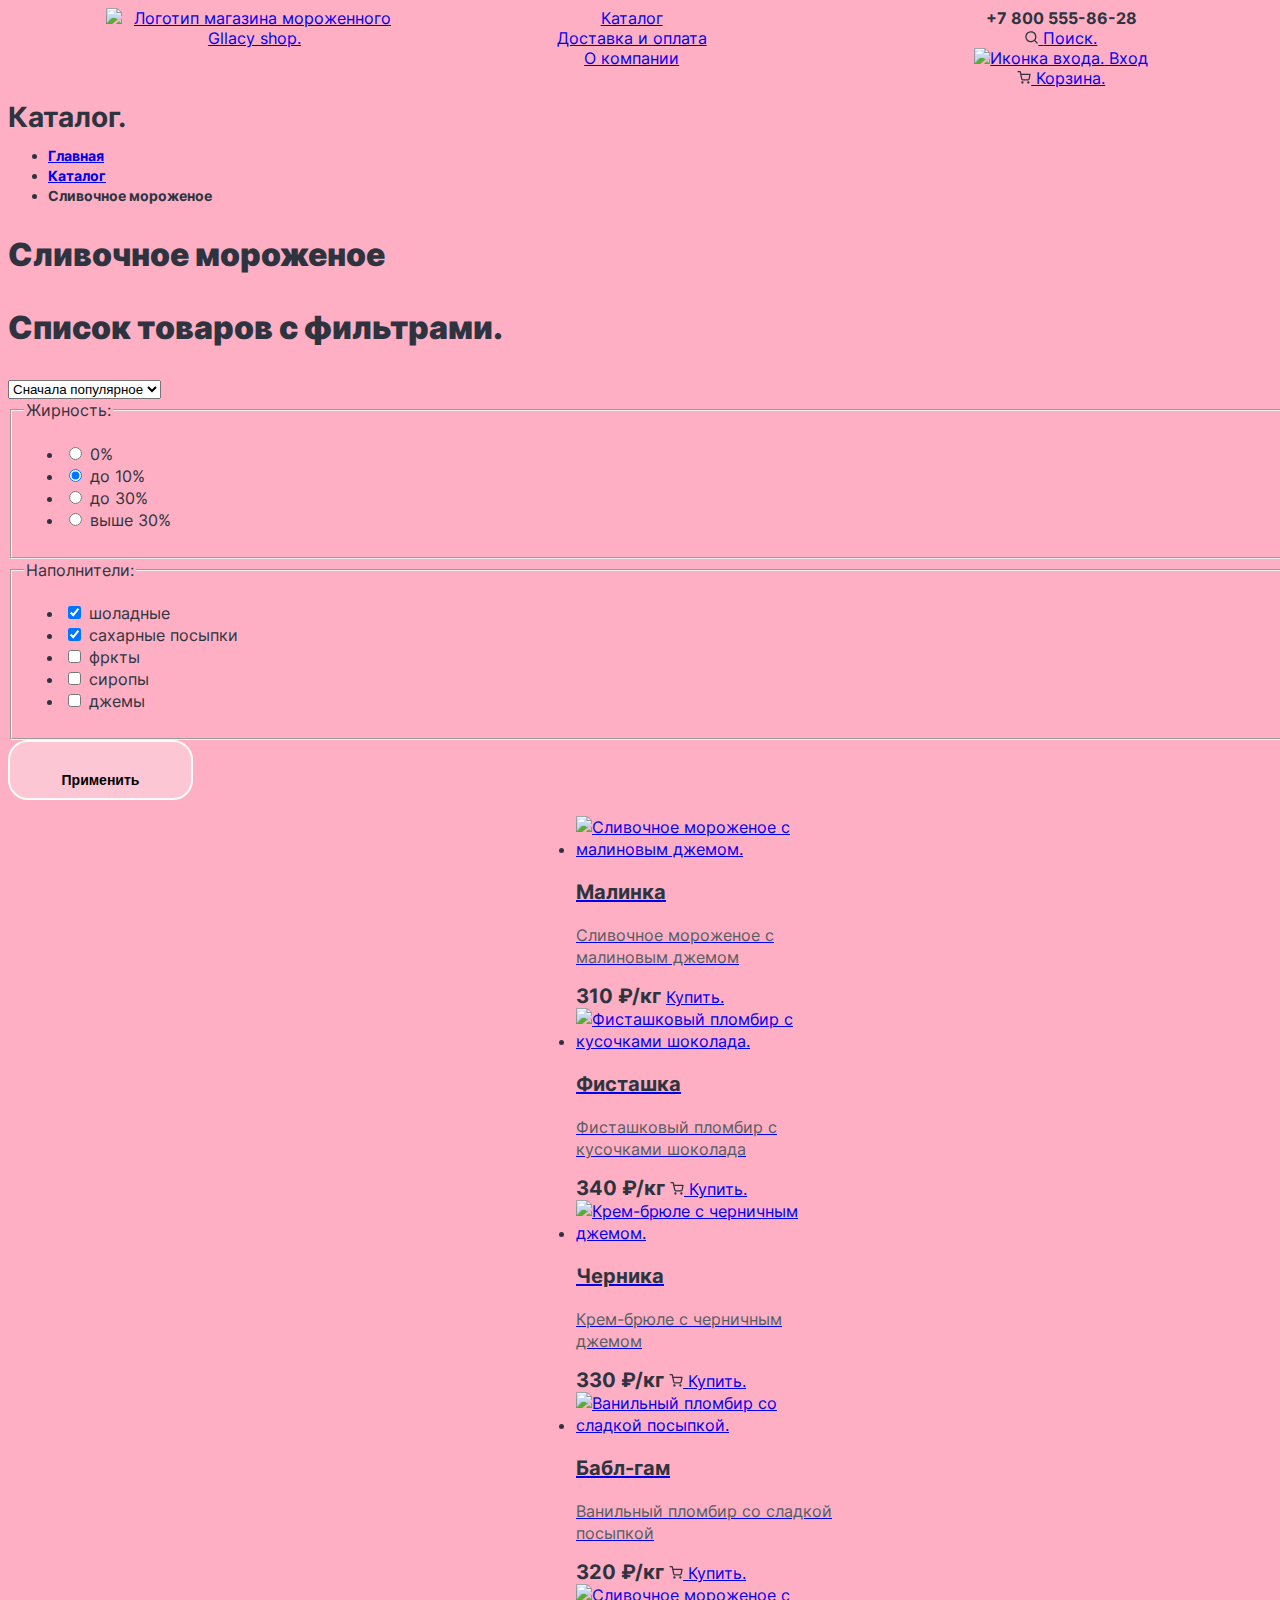
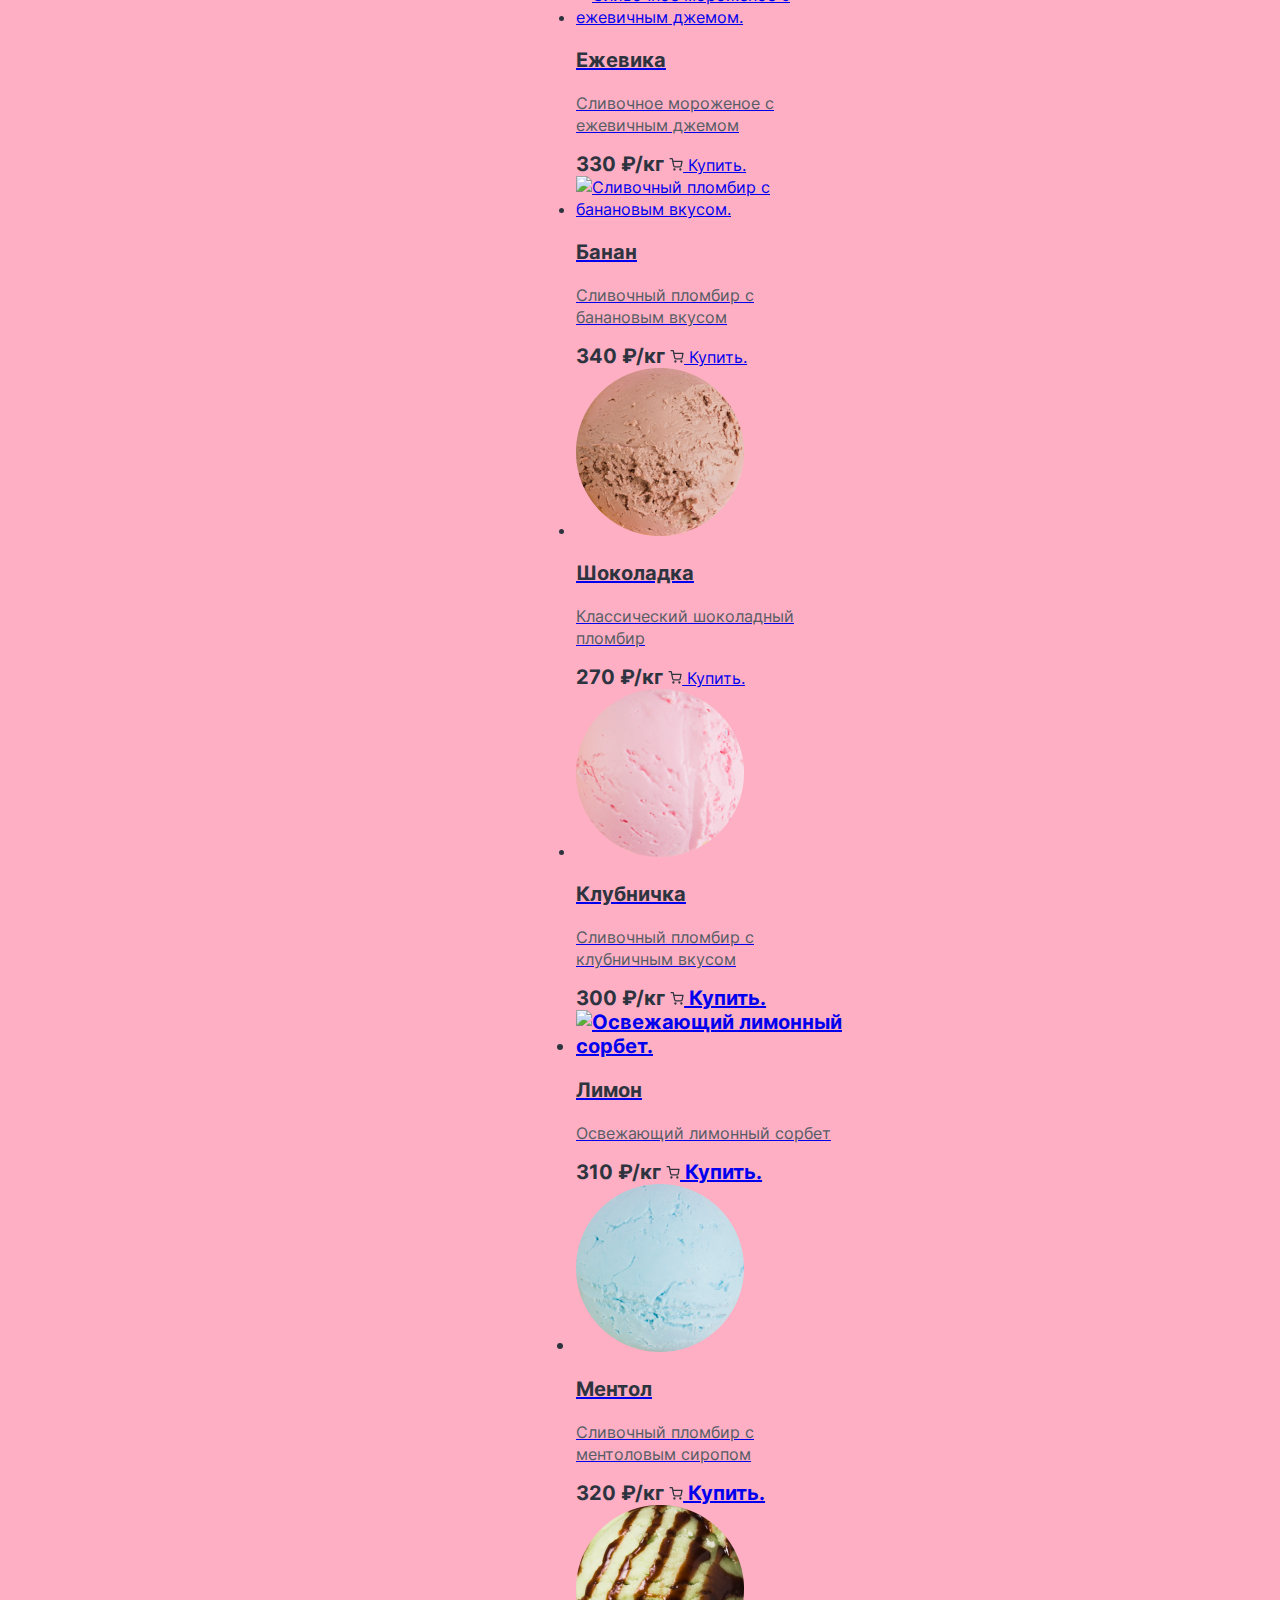
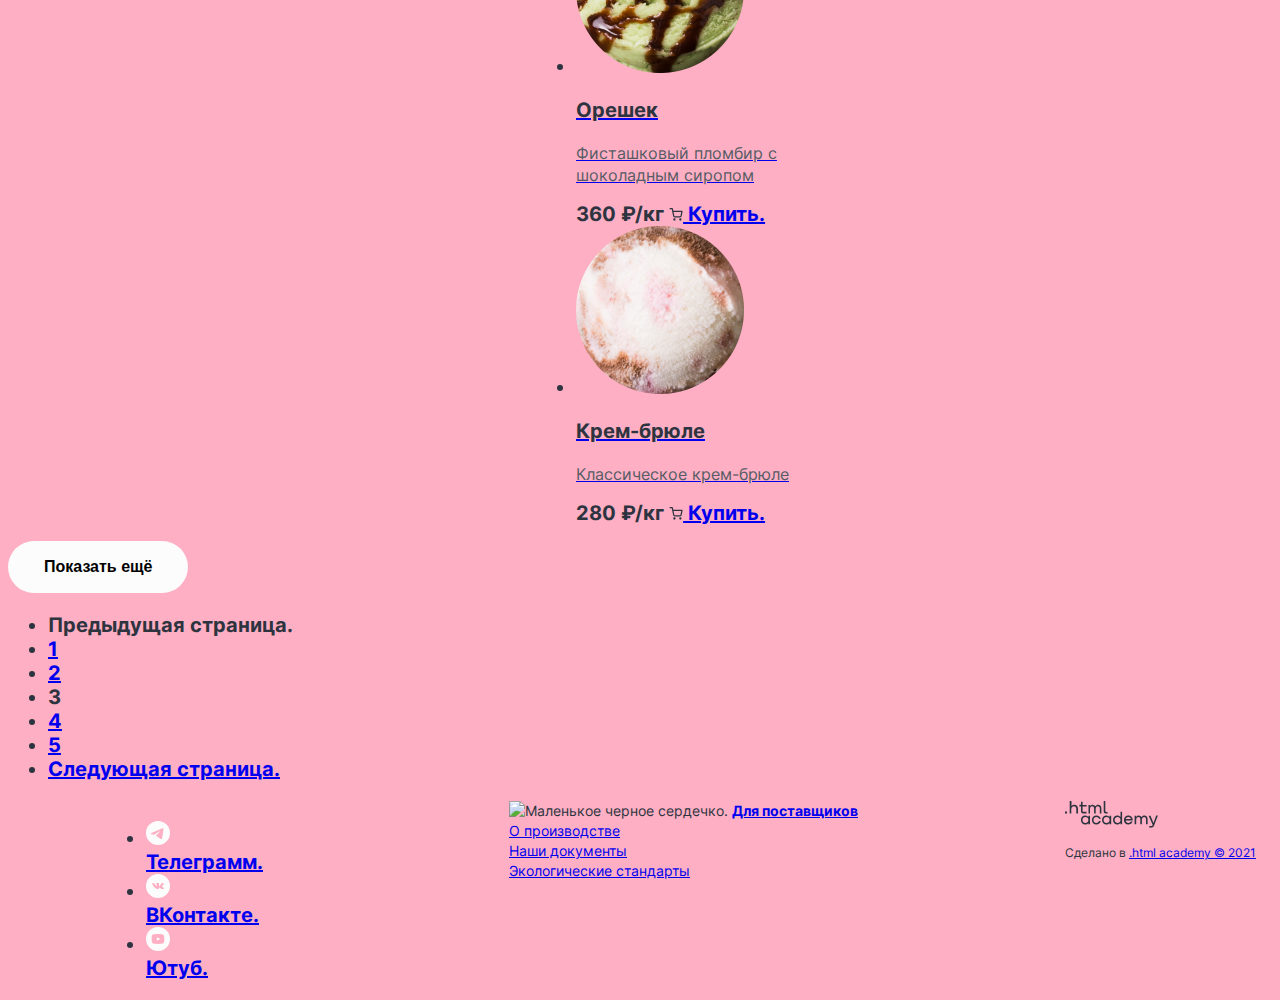
==== commit 07bac5b4: "Добавляет сетки страниц и крупных блоков на флексах" ====
--- a/catalog.html
+++ b/catalog.html
@@ -59,7 +59,7 @@
         </nav>
       </header>
 
-      <main class="main-inner">
+      <main class="main-container main-inner">
         <header class="inner-header">
           <h1 class="inner-header-title visually-hidden">Каталог.</h1>
           <ul class="breadcrumbs">
@@ -186,7 +186,7 @@
             </li>
             <li class="product-card">
               <a class="product-card-link" href="product.html">
-                <img class="popular-product-card-image" src="imagesblueberry.png" alt="Крем-брюле с черничным джемом."
+                <img class="popular-product-card-image" src="images/blueberry.png" alt="Крем-брюле с черничным джемом."
                   width="168" height="168">
                 <h3 class="product-card-title">Черника</h3>
                 <p class="product-card-description">Крем-брюле
@@ -357,54 +357,56 @@
 
 
       <footer class="page-footer">
-        <section class="footer-social">
-          <ul class="footer-social-list">
-            <li class="footer-social-item">
-              <a class="button" href="https://t.me/htmlacademy">
-                <img src="images/telegram.svg" alt="Иконка Телеграмм." width="24" height="24">
-                <span class="visually-hidden">Телеграмм.</span>
-              </a>
-            </li>
-            <li class="main-social-item">
-              <a class="button" href="#https://vk.com/htmlacademy">
-                <img src="images/vk.svg" alt="Иконка ВК." width="24" height="24">
-                <span class="visually-hidden">ВКонтакте.</span>
-              </a>
-            </li>
-            <li class="main-social-item">
-              <a class="button" href="https://www.youtube.com/user/htmlacademyru">
-                <img src="images/youtube.svg" alt="Иконка Ютуб." width="24" height="24">
-                <span class="visually-hidden">Ютуб.</span>
-              </a>
-            </li>
-          </ul>
-        </section>
-
-        <section class="navigation-footer">
-          <nav class="navigation">
-            <ul class="navigation-list">
-              <li class="navigation-item">
-                <img src="images/Heart-fill.svg" alt="Маленькое черное сердечко." width="13.94" height="12.15">
-                <a class="navigation-link" href="#">Для поставщиков</a>
+        <div class="page-footer-conteiner">
+          <section class="footer-social">
+            <ul class="footer-social-list">
+              <li class="footer-social-item">
+                <a class="button" href="https://t.me/htmlacademy">
+                  <img src="images/telegram.svg" alt="Иконка Телеграмм." width="24" height="24">
+                  <span class="visually-hidden">Телеграмм.</span>
+                </a>
               </li>
-              <li class="navigation-item">
-                <a class="navigation-link" href="#">О производстве</a>
+              <li class="main-social-item">
+                <a class="button" href="#https://vk.com/htmlacademy">
+                  <img src="images/vk.svg" alt="Иконка ВК." width="24" height="24">
+                  <span class="visually-hidden">ВКонтакте.</span>
+                </a>
               </li>
-              <li class="navigation-item">
-                <a class="navigation-link" href="#">Наши документы</a>
-              </li>
-              <li class="navigation-item">
-                <a class="navigation-link" href="#">Экологические стандарты</a>
+              <li class="main-social-item">
+                <a class="button" href="https://www.youtube.com/user/htmlacademyru">
+                  <img src="images/youtube.svg" alt="Иконка Ютуб." width="24" height="24">
+                  <span class="visually-hidden">Ютуб.</span>
+                </a>
               </li>
             </ul>
-        </section>
-
-        <section class="copyright-text">
-          <img src="images/logo_htmlacademy.svg" alt="Логотип с надписью htmlacademy." width="93" height="26.71">
-          <p class="about-text">Сделано в <a class="htmlacademy-link" href="https://htmlacademy.ru/">.html
-              academy &copy; 2021</a>
-          </p>
-        </section>
+          </section>
+
+          <section class="navigation-footer">
+            <nav class="navigation">
+              <ul class="navigation-list">
+                <li class="navigation-item">
+                  <img src="images/heart-fill.svg" alt="Маленькое черное сердечко." width="13.94" height="12.15">
+                  <a class="navigation-link" href="#" style="font-weight: 700;">Для поставщиков</a>
+                </li>
+                <li class="navigation-item">
+                  <a class="navigation-link" href="#">О производстве</a>
+                </li>
+                <li class="navigation-item">
+                  <a class="navigation-link" href="#">Наши документы</a>
+                </li>
+                <li class="navigation-item">
+                  <a class="navigation-link" href="#">Экологические стандарты</a>
+                </li>
+              </ul>
+          </section>
+
+          <section class="copyright-text">
+            <img src="images/logo_htmlacademy.svg" alt="Логотип с надписью htmlacademy." width="93" height="26.71">
+            <p class="about-text">Сделано в <a class="htmlacademy-link" href="https://htmlacademy.ru/">.html
+                academy &copy; 2021</a>
+            </p>
+          </section>
+        </div>
       </footer>
     </section>
   </body>
--- a/style.css
+++ b/style.css
@@ -75,6 +75,10 @@
   background-size: cover;
 }
 
+html {
+  height: 100%;
+}
+
 body {
   font-family: "Inter", "Arial", sans-serif;
   font-size: 16px;
@@ -84,11 +88,124 @@
 }
 
 .content {
+  min-height: 100%;
   width: 1359px;
+  margin: 0;
+  display: flex;
+  flex-direction: column;
 }
 
 .content-inner {
   width: 1366px;
+}
+
+.main-container {
+  flex-grow: 1;
+}
+
+.navigation {
+  display: flex;
+  width: 1170px;
+  margin: 0 auto;
+}
+
+.navigation-list {
+  width: 532px;
+  margin: 0;
+  padding: 0;
+  list-style: none;
+}
+
+.navigation-user {
+  margin-left: auto;
+}
+
+.page-container {
+  width: 1170px;
+  margin: 0 auto;
+}
+
+.ice-cream-galley {
+  display: flex;
+  justify-content: space-between;
+  padding: 0;
+}
+
+.free-gifts-list {
+  margin: 0;
+  padding: 0;
+  display: flex;
+  justify-content: space-between;
+}
+
+.free-gifts-item {
+  width: 570px;
+}
+
+.popular-product-list {
+  margin: 0;
+  padding: 0;
+  display: flex;
+  justify-content: space-between;
+}
+
+.popular-product-card {
+  width: 270px;
+}
+
+.advantages-list {
+  margin: 0;
+  padding: 0;
+  display: flex;
+  justify-content: space-between;
+}
+
+.advantages-item {
+  width: 505.5px;
+}
+
+.blog-submit-list {
+  margin: 0;
+  padding: 0;
+  display: flex;
+  justify-content: space-between;
+}
+
+.blog-item {
+  width: 570px;
+}
+
+.delivery-list {
+  margin: 0;
+  padding: 0;
+  display: flex;
+  justify-content: space-between;
+}
+
+.appointment-item {
+  width: 505px;
+}
+
+
+.page-footer-conteiner {
+  display: flex;
+  width: 1170px;
+  margin: 0 auto;
+}
+
+.footer-social {
+  width: 104px;
+  margin-right: 299px;
+}
+
+.navigation-footer {
+  width: 356px;
+  margin-right: 200px;
+}
+
+.copyright-text {
+  width: 193px;
+  margin-right: 14px;
 }
 
 .ice-cream .button {
@@ -426,3 +543,13 @@
   border-radius: 26px;
   padding: 12px 32px;
 }
+
+.product-card {
+  width: 270px;
+  margin: 0 auto;
+}
+
+.page-header-logo {
+  width: 137px;
+  margin-right: 14px;
+}
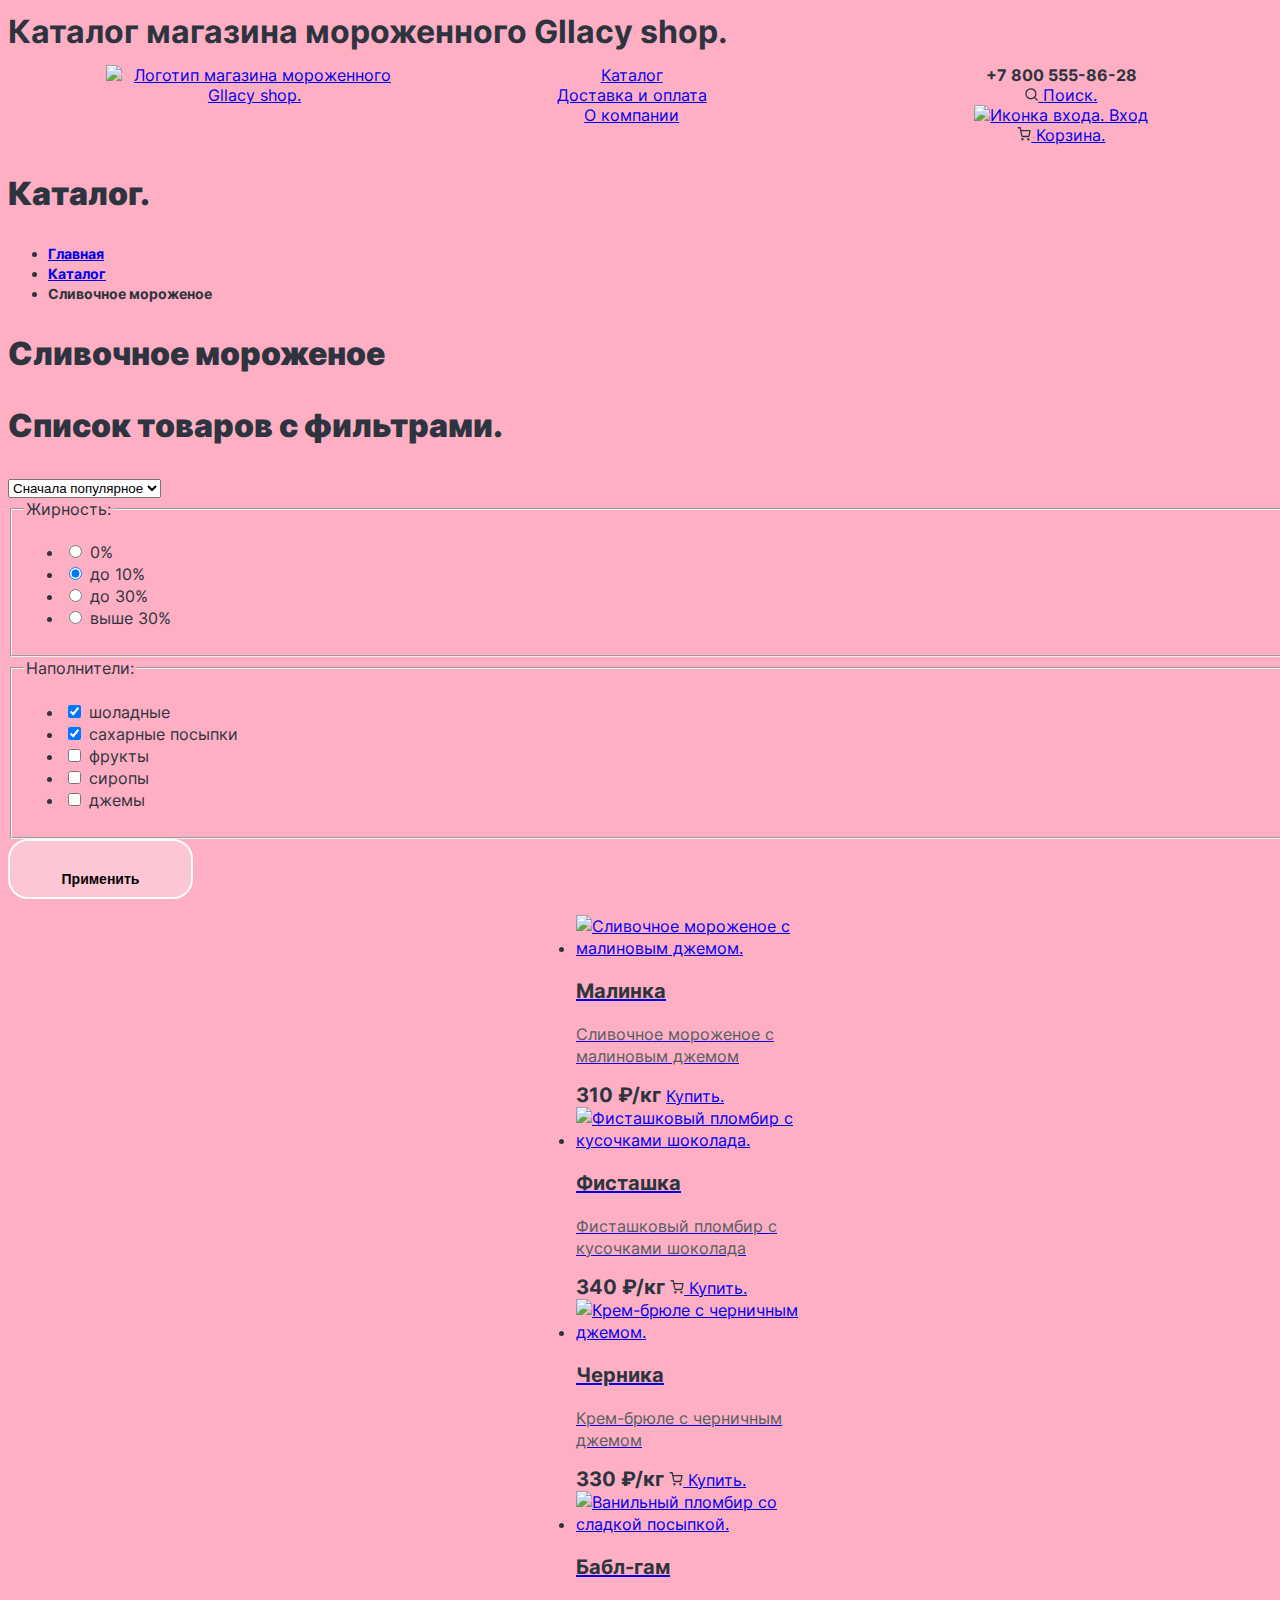
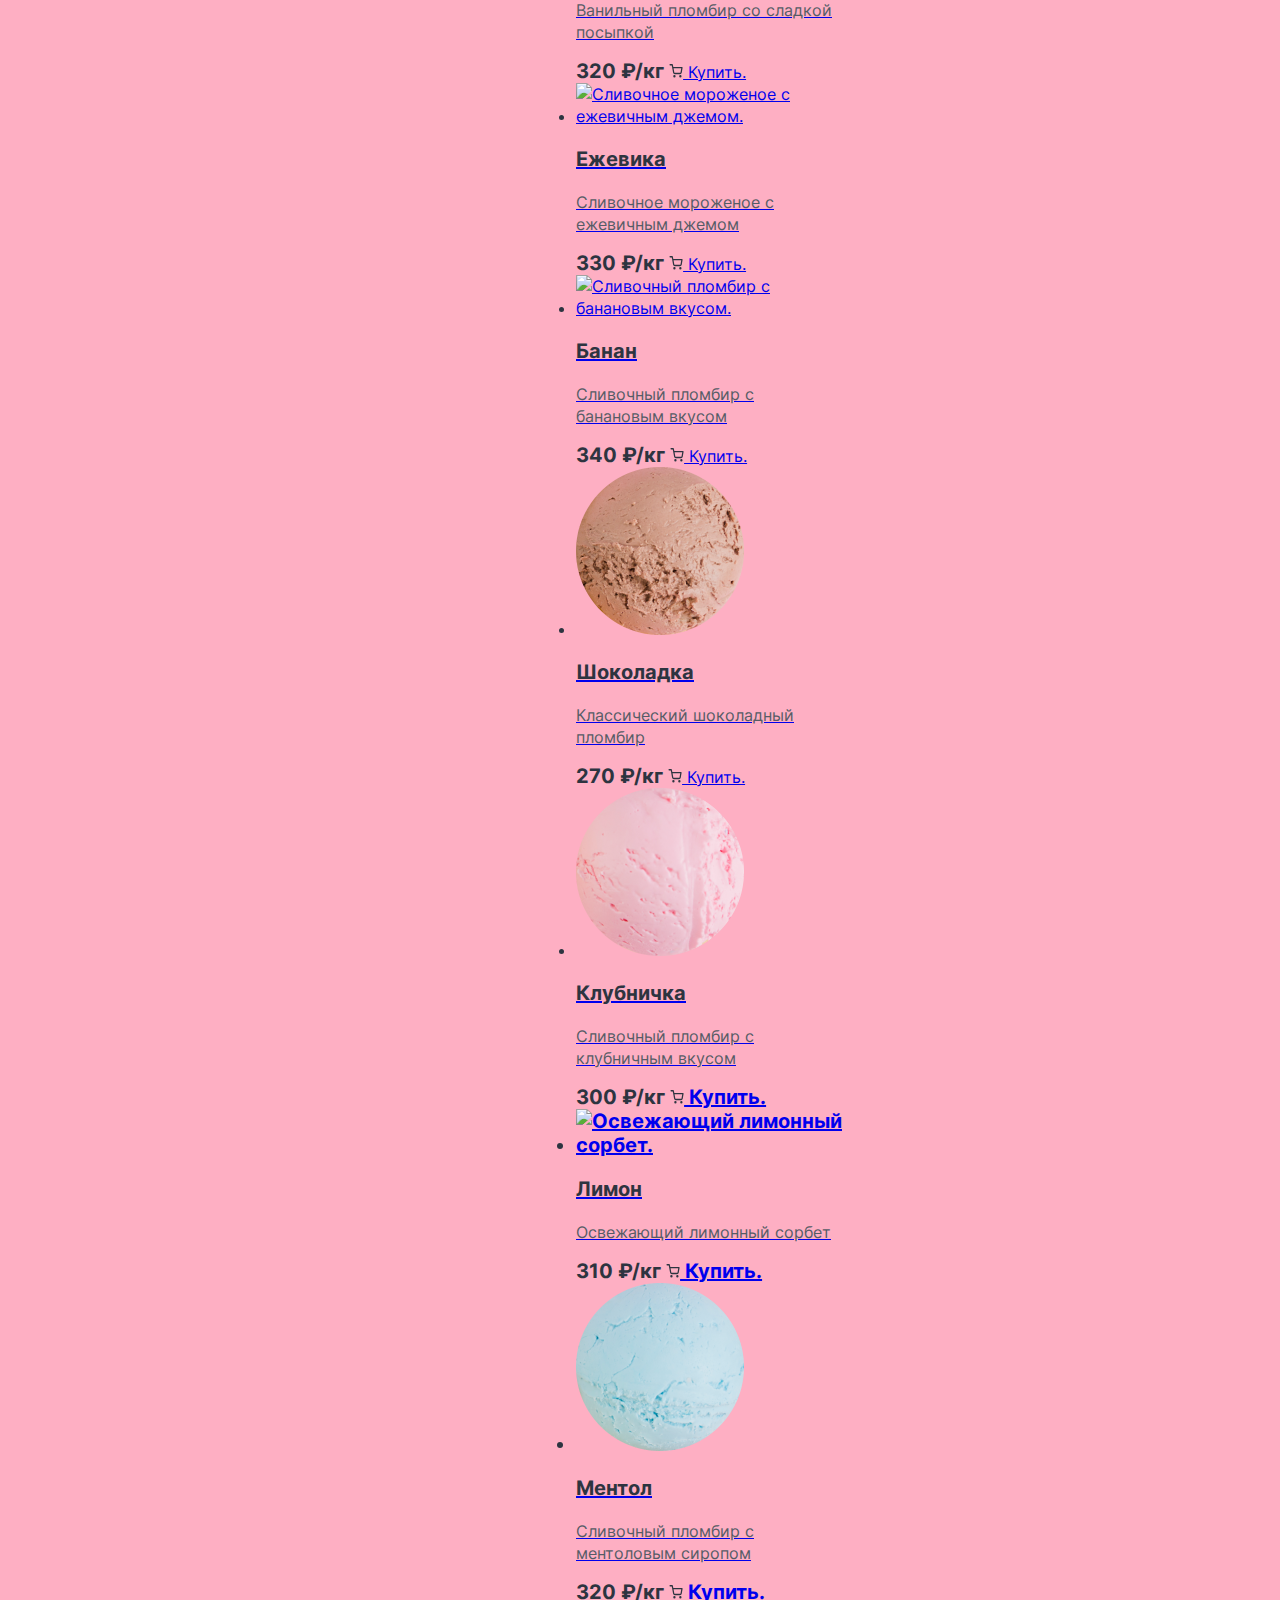
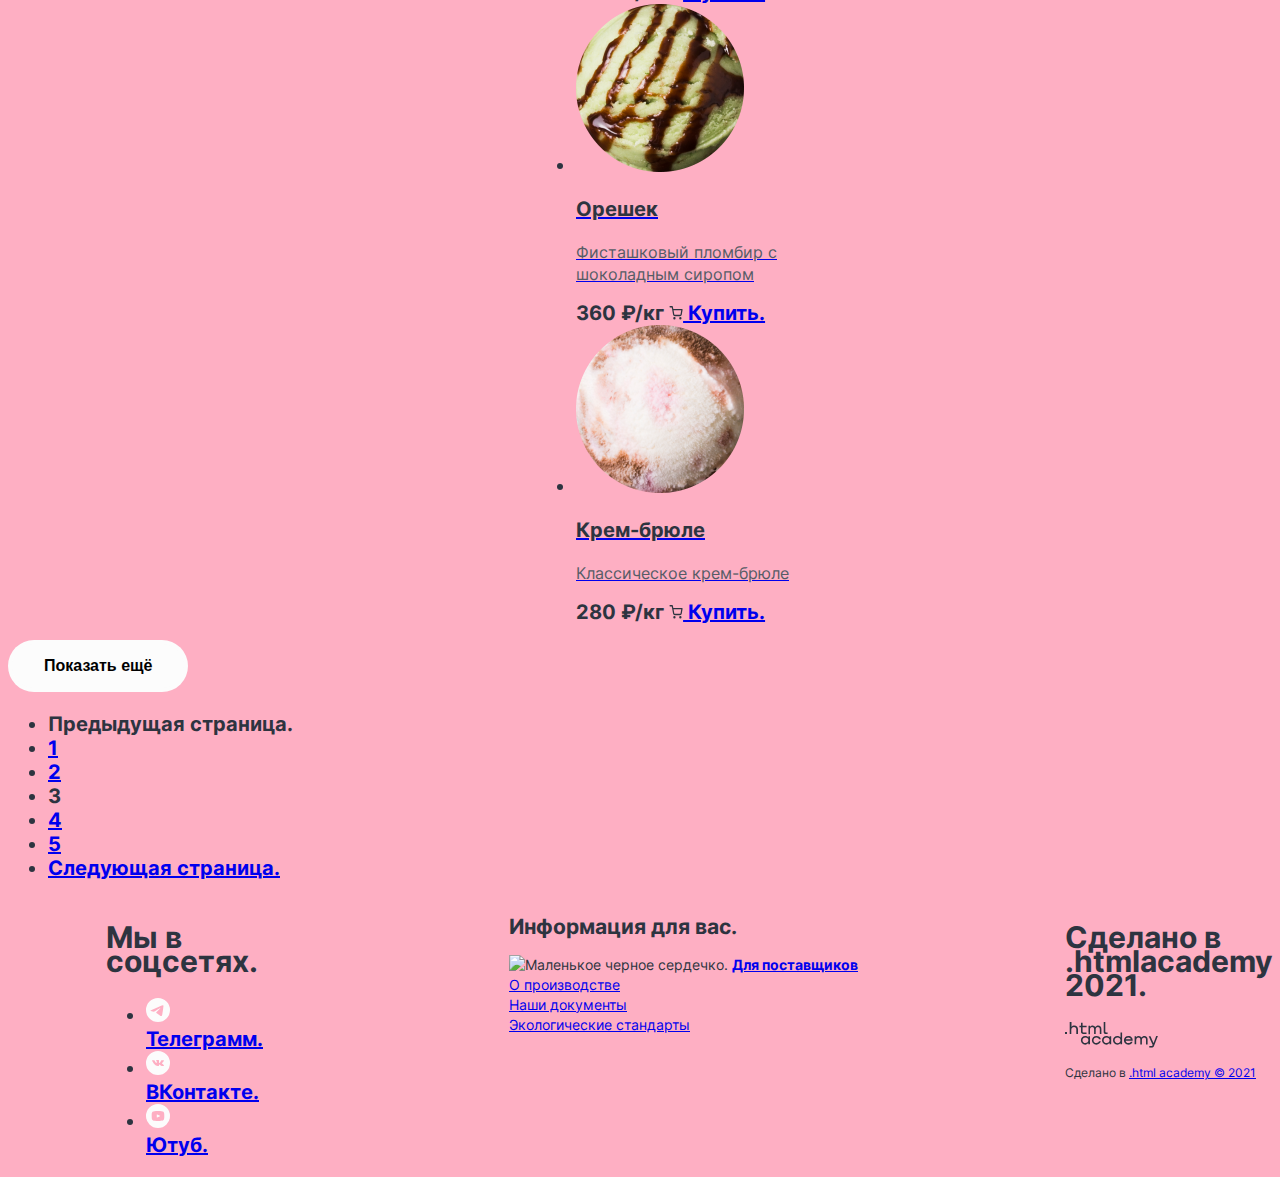
==== commit e892ed91: "Добавляет сетки страниц и крупных блоков на флексах" ====
--- a/catalog.html
+++ b/catalog.html
@@ -6,10 +6,13 @@
     <title>Магазин мороженного "Gllacy shop"</title>
     <link href="https://fonts.googleapis.com/css2?family=Inter:wght@400;700;900&display=swap" rel="stylesheet">
     <link rel="stylesheet" href="style.css">
+    <link rel="icon" href="favicon.ico">
+    <link rel="icon" type="image/png" href="/images/favicon.png">
   </head>
 
   <body>
     <section class="content-inner">
+      <h1 class="visually-hidden">Каталог магазина мороженного Gllacy shop.</h1>
       <header class="page-header">
         <nav class="navigation">
           <a class="navigation-logo" href="index.html">
@@ -61,7 +64,7 @@
 
       <main class="main-container main-inner">
         <header class="inner-header">
-          <h1 class="inner-header-title visually-hidden">Каталог.</h1>
+          <h2 class="inner-header-title visually-hidden">Каталог.</h2>
           <ul class="breadcrumbs">
             <li class="breadcrumbs-item">
               <a class="breadcrumbs-link" href="index.html">Главная</a>
@@ -138,7 +141,7 @@
                 <li class="catalog-filter-item">
                   <label class="control">
                     <input class="control-input" type="checkbox" name="fruits">
-                    фркты
+                    фрукты
                   </label>
                 </li>
                 <li class="catalog-filter-item">
@@ -359,6 +362,7 @@
       <footer class="page-footer">
         <div class="page-footer-conteiner">
           <section class="footer-social">
+            <h2 class="visually-hidden">Мы в соцсетях.</h2>
             <ul class="footer-social-list">
               <li class="footer-social-item">
                 <a class="button" href="https://t.me/htmlacademy">
@@ -382,6 +386,7 @@
           </section>
 
           <section class="navigation-footer">
+            <h2 class="visually-hidden">Информация для вас.</h2>
             <nav class="navigation">
               <ul class="navigation-list">
                 <li class="navigation-item">
@@ -401,6 +406,7 @@
           </section>
 
           <section class="copyright-text">
+            <h2 class="visually-hidden">Сделано в .htmlacademy 2021.</h2>
             <img src="images/logo_htmlacademy.svg" alt="Логотип с надписью htmlacademy." width="93" height="26.71">
             <p class="about-text">Сделано в <a class="htmlacademy-link" href="https://htmlacademy.ru/">.html
                 academy &copy; 2021</a>
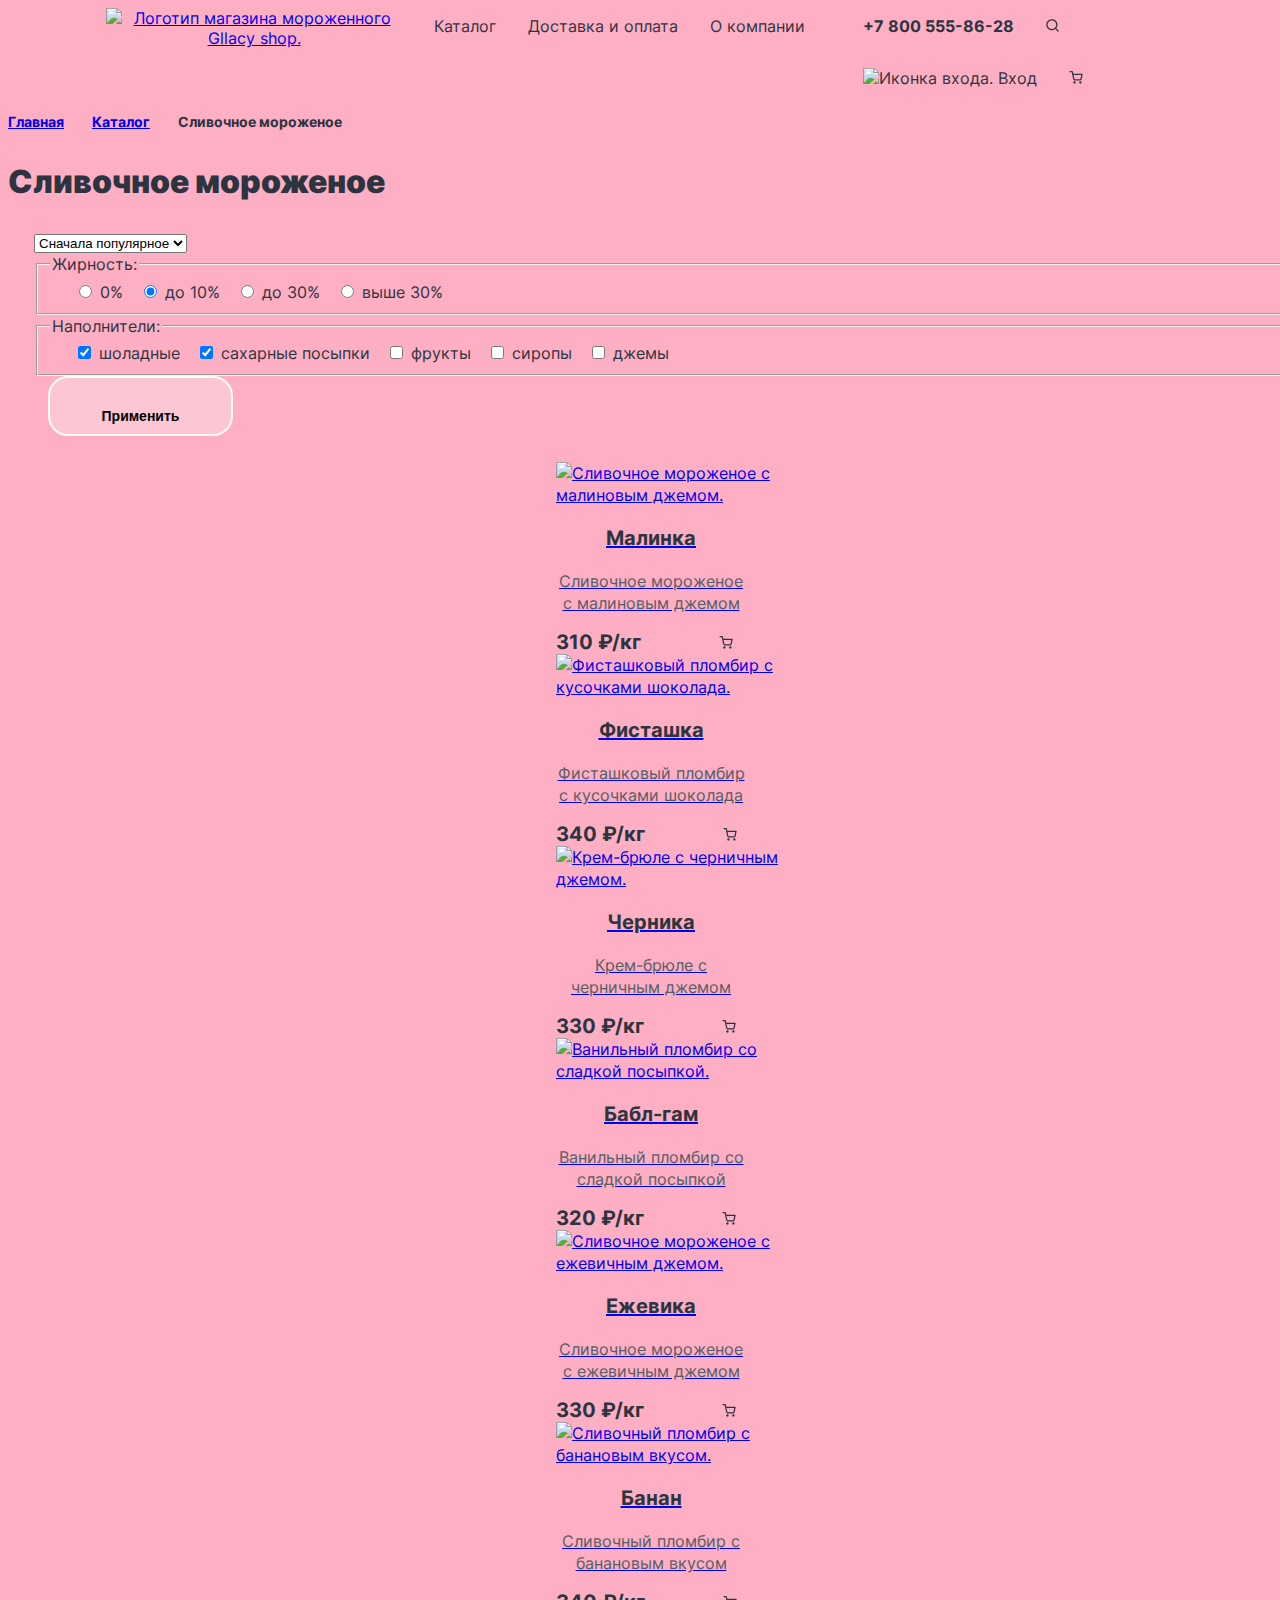
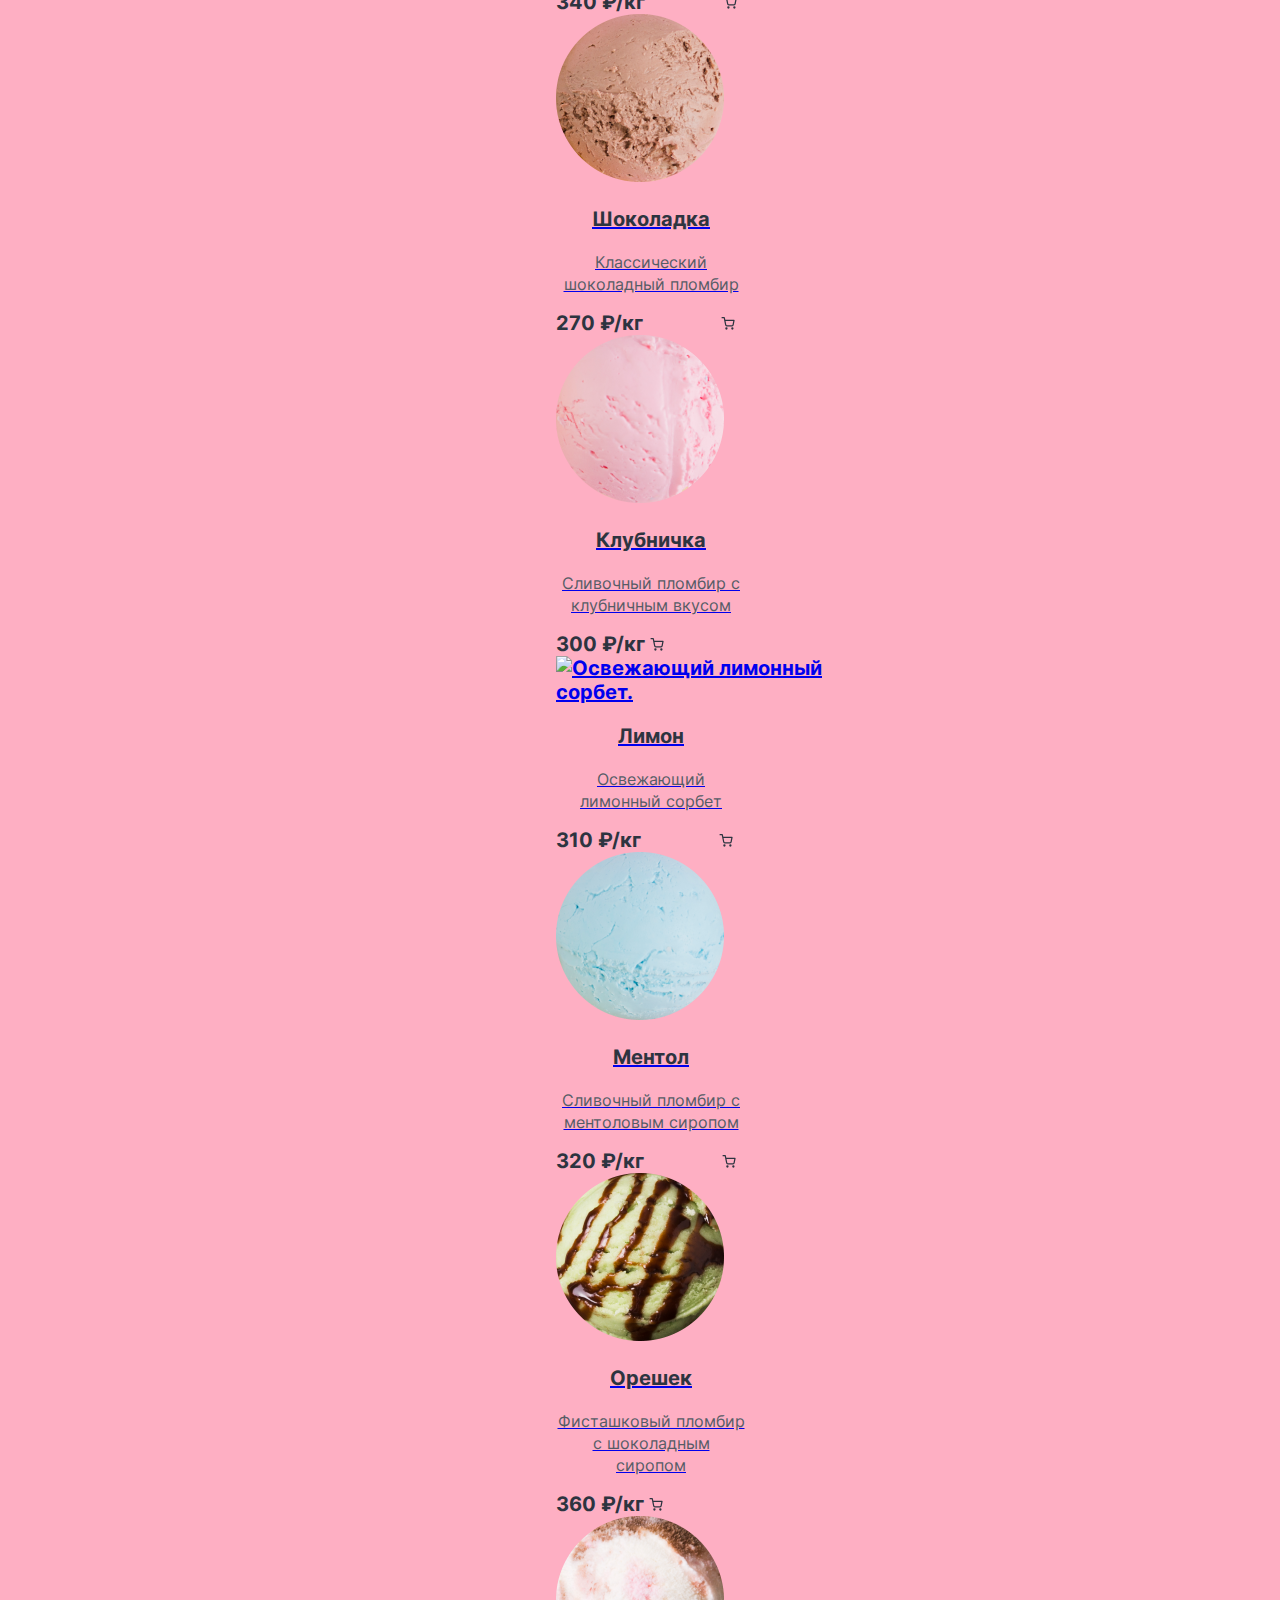
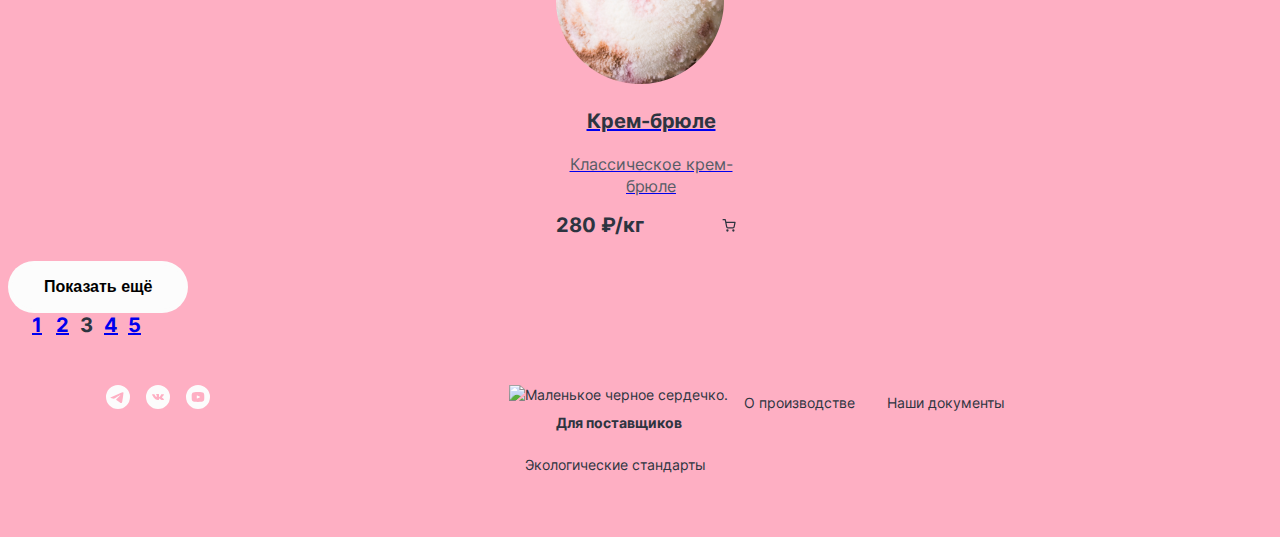
==== commit 23118aae: "Merge pull request #6 from Tequllalime/master" ====
--- a/catalog.html
+++ b/catalog.html
@@ -30,9 +30,9 @@
               <a class="navigation-link" href="about.html">О компании</a>
             </li>
           </ul>
-          <ul class="navigation-list navigation-userr">
+          <ul class="navigation-list navigation-user">
             <address class="contact-adress">
-              <a class="contact-phone" href="tel:+7 800 555-86-28">
+              <a class="navigation-link contact-phone" href="tel:+7 800 555-86-28">
                 +7 800 555-86-28
               </a>
             </address>
@@ -52,8 +52,8 @@
             </li>
             <li class="navigation-item">
               <a class="navigation-link" href="#">
+                <img class="basket" alt="Иконка корзины." width="14.08" height="13.5" src="images/basket.svg">
                 <span class="visually-hidden">
-                  <img class="basket" alt="Иконка корзины." width="14.08" height="13.5" src="images/basket.svg">
                   Корзина.
                 </span>
               </a>
@@ -172,7 +172,10 @@
                 <p class="product-card-description">Сливочное мороженое с малиновым джемом</p>
               </a>
               <b class="product-card-price">310 ₽/кг</b>
-              <a class="product-card-button button visually-hidden" href="#">Купить.</a>
+              <a class="product-card-button button" href="#">
+                <img class="ice-cream-basket" src="images/basket.svg" alt="Иконка корзины" width="14.08" height="13.5">
+                <span class="visually-hidden">Купить.</span>
+              </a>
             </li>
             <li class="product-card">
               <a class="product-card-link" href="product.html">
@@ -182,9 +185,9 @@
                 <p class="product-card-description">Фисташковый пломбир с кусочками шоколада</p>
               </a>
               <b class="product-card-price">340 ₽/кг</b>
-              <a class="product-card-button button visually-hidden" href="#">
-                <img class="ice-cream-basket" src="images/basket.svg" alt="Иконка корзины" width="14.08" height="13.5">
-                Купить.
+              <a class="product-card-button button" href="#">
+                <img class="ice-cream-basket" src="images/basket.svg" alt="Иконка корзины" width="14.08" height="13.5">
+                <span class="visually-hidden">Купить.</span>
               </a>
             </li>
             <li class="product-card">
@@ -196,9 +199,9 @@
                   с черничным джемом</p>
               </a>
               <b class="product-card-price">330 ₽/кг</b>
-              <a class="product-card-button button visually-hidden" href="#">
-                <img class="ice-cream-basket" src="images/basket.svg" alt="Иконка корзины" width="14.08" height="13.5">
-                Купить.
+              <a class="product-card-button button" href="#">
+                <img class="ice-cream-basket" src="images/basket.svg" alt="Иконка корзины" width="14.08" height="13.5">
+                <span class="visually-hidden">Купить.</span>
               </a>
             </li>
             <li class="product-card">
@@ -210,9 +213,9 @@
                   со сладкой посыпкой</p>
               </a>
               <b class="product-card-price">320 ₽/кг</b>
-              <a class="product-card-button button visually-hidden" href="#">
-                <img class="ice-cream-basket" src="images/basket.svg" alt="Иконка корзины" width="14.08" height="13.5">
-                Купить.
+              <a class="product-card-button button" href="#">
+                <img class="ice-cream-basket" src="images/basket.svg" alt="Иконка корзины" width="14.08" height="13.5">
+                <span class="visually-hidden">Купить.</span>
               </a>
             </li>
             <li class="product-card">
@@ -223,9 +226,9 @@
                 <p class="product-card-description">Сливочное мороженое с ежевичным джемом</p>
               </a>
               <b class="product-card-price">330 ₽/кг</b>
-              <a class="product-card-button button visually-hidden" href="#">
-                <img class="ice-cream-basket" src="images/basket.svg" alt="Иконка корзины" width="14.08" height="13.5">
-                Купить.
+              <a class="product-card-button button" href="#">
+                <img class="ice-cream-basket" src="images/basket.svg" alt="Иконка корзины" width="14.08" height="13.5">
+                <span class="visually-hidden">Купить.</span>
               </a>
             </li>
             <li class="product-card">
@@ -237,9 +240,9 @@
                   с банановым вкусом</p>
               </a>
               <b class="product-card-price">340 ₽/кг</b>
-              <a class="product-card-button button visually-hidden" href="#">
-                <img class="ice-cream-basket" src="images/basket.svg" alt="Иконка корзины" width="14.08" height="13.5">
-                Купить.
+              <a class="product-card-button button" href="#">
+                <img class="ice-cream-basket" src="images/basket.svg" alt="Иконка корзины" width="14.08" height="13.5">
+                <span class="visually-hidden">Купить.</span>
               </a>
             </li>
             <li class="product-card">
@@ -250,9 +253,9 @@
                 <p class="product-card-description">Классический шоколадный пломбир</p>
               </a>
               <b class="product-card-price">270 ₽/кг</b>
-              <a class="product-card-button button visually-hidden" href="#">
-                <img class="ice-cream-basket" src="images/basket.svg" alt="Иконка корзины" width="14.08" height="13.5">
-                Купить.
+              <a class="product-card-button button" href="#">
+                <img class="ice-cream-basket" src="images/basket.svg" alt="Иконка корзины" width="14.08" height="13.5">
+                <span class="visually-hidden">Купить.</span>
               </a>
             </li>
             <li class="product-card">
@@ -264,10 +267,10 @@
                   с клубничным вкусом</p>
               </a>
               <b class="product-card-price">300 ₽/кг</span>
-                <a class="product-card-button button visually-hidden" href="#">
+                <a class="product-card-button button" href="#">
                   <img class="ice-cream-basket" src="images/basket.svg" alt="Иконка корзины" width="14.08"
                     height="13.5">
-                  Купить.
+                  <span class="visually-hidden">Купить.</span>
                 </a>
             </li>
             <li class="product-card">
@@ -278,9 +281,9 @@
                 <p class="product-card-description">Освежающий лимонный сорбет</p>
               </a>
               <b class="product-card-price">310 ₽/кг</b>
-              <a class="product-card-button button visually-hidden" href="#">
-                <img class="ice-cream-basket" src="images/basket.svg" alt="Иконка корзины" width="14.08" height="13.5">
-                Купить.
+              <a class="product-card-button button" href="#">
+                <img class="ice-cream-basket" src="images/basket.svg" alt="Иконка корзины" width="14.08" height="13.5">
+                <span class="visually-hidden">Купить.</span>
               </a>
             </li>
             <li class="product-card">
@@ -292,9 +295,9 @@
                   с ментоловым сиропом</p>
               </a>
               <b class="product-card-price">320 ₽/кг</b>
-              <a class="product-card-button button visually-hidden" href="#">
-                <img class="ice-cream-basket" src="images/basket.svg" alt="Иконка корзины" width="14.08" height="13.5">
-                Купить.
+              <a class="product-card-button button" href="#">
+                <img class="ice-cream-basket" src="images/basket.svg" alt="Иконка корзины" width="14.08" height="13.5">
+                <span class="visually-hidden">Купить.</span>
               </a>
             </li>
             <li class="product-card">
@@ -305,10 +308,10 @@
                 <p class="product-card-description">Фисташковый пломбир с шоколадным сиропом</p>
               </a>
               <b class="product-card-price">360 ₽/кг</span>
-                <a class="product-card-button button visually-hidden" href="#">
+                <a class="product-card-button button" href="#">
                   <img class="ice-cream-basket" src="images/basket.svg" alt="Иконка корзины" width="14.08"
                     height="13.5">
-                  Купить.
+                  <span class="visually-hidden">Купить.</span>
                 </a>
             </li>
             <li class="product-card">
@@ -319,9 +322,9 @@
                 <p class="product-card-description">Классическое крем-брюле</p>
               </a>
               <b class="product-card-price">280 ₽/кг</b>
-              <a class="product-card-button button visually-hidden" href="#">
-                <img class="ice-cream-basket" src="images/basket.svg" alt="Иконка корзины" width="14.08" height="13.5">
-                Купить.
+              <a class="product-card-button button" href="#">
+                <img class="ice-cream-basket" src="images/basket.svg" alt="Иконка корзины" width="14.08" height="13.5">
+                <span class="visually-hidden">Купить.</span>
               </a>
             </li>
           </ul>
--- a/style.css
+++ b/style.css
@@ -60,19 +60,22 @@
 }
 
 .raspberry-gift {
-  width: 219px;
+  width: 570px;
   height: 268px;
-  background: url(/images/raspberry-gift.png);
-  background-color: none;
-  background-size: cover;
+  background: url(/images/raspberry-gift.png) right no-repeat;
+  background-color: #FF7799;
+  background-size: auto;
+  border-radius: 16px;
+
 }
 
 .marshmallow {
-  width: 219px;
+  width: 570px;
   height: 268px;
-  background: url(/images/marshmallow.png);
-  background-color: none;
-  background-size: cover;
+  background: url(/images/marshmallow.png) right no-repeat;
+  background-color: #FF7799;
+  background-size: auto;
+  border-radius: 16px;
 }
 
 html {
@@ -85,6 +88,10 @@
   line-height: 22px;
   background-color: #FEAFC3;
   color: #2D3440;
+}
+
+.visually-hidden {
+  display: none
 }
 
 .content {
@@ -105,15 +112,29 @@
 
 .navigation {
   display: flex;
+  height: 104px;
   width: 1170px;
   margin: 0 auto;
 }
 
 .navigation-list {
+  display: flex;
+  flex-wrap: wrap;
+  list-style-type: none;
   width: 532px;
   margin: 0;
   padding: 0;
-  list-style: none;
+}
+
+.navigation-link {
+  display: block;
+  font-family: "Inter", sans-serif;
+  font-weight: 400px;
+  line-height: 20px;
+  text-decoration: none;
+  color: #2D3440;
+  text-align: center;
+  padding: 8px 16px;
 }
 
 .navigation-user {
@@ -128,8 +149,10 @@
 .ice-cream-galley {
   display: flex;
   justify-content: space-between;
-  padding: 0;
-}
+  padding-top: 0;
+  padding-bottom: 80px;
+}
+
 
 .free-gifts-list {
   margin: 0;
@@ -143,6 +166,8 @@
 }
 
 .popular-product-list {
+  margin-right: 30px;
+  list-style-type: none;
   margin: 0;
   padding: 0;
   display: flex;
@@ -153,17 +178,6 @@
   width: 270px;
 }
 
-.advantages-list {
-  margin: 0;
-  padding: 0;
-  display: flex;
-  justify-content: space-between;
-}
-
-.advantages-item {
-  width: 505.5px;
-}
-
 .blog-submit-list {
   margin: 0;
   padding: 0;
@@ -180,6 +194,7 @@
   padding: 0;
   display: flex;
   justify-content: space-between;
+  list-style-type: none;
 }
 
 .appointment-item {
@@ -196,11 +211,6 @@
 .footer-social {
   width: 104px;
   margin-right: 299px;
-}
-
-.navigation-footer {
-  width: 356px;
-  margin-right: 200px;
 }
 
 .copyright-text {
@@ -238,6 +248,7 @@
   border: 4px solid rgba(252, 252, 252, 0.4);
   border-radius: 26px;
   padding: 12px 32px;
+  margin-left: 36px;
 }
 
 .newsletter-form .button {
@@ -273,6 +284,8 @@
 }
 
 .contacts .button {
+  margin-left: 40px;
+  margin-bottom: 40px;
   font-family: inherit;
   font-size: 16px;
   line-height: 20px;
@@ -302,6 +315,9 @@
 }
 
 .ice-cream h2 {
+  padding-top: 136px;
+  padding-bottom: 24px;
+  padding-left: 70px;
   color: #2D3440;
   font-size: 36px;
   line-height: 46px;
@@ -309,13 +325,56 @@
 }
 
 .ice-cream p {
+  padding-left: 70px;
+  padding-bottom: 48px;
   color: #2D3440;
   font-size: 18px;
   line-height: 24px;
   font-weight: 400;
 }
 
+.main-social-list {
+  display: flex;
+  flex-wrap: wrap;
+  margin: 0;
+  padding: 0;
+  list-style-type: none;
+}
+
+.main-social-item {
+  width: 24px;
+  height: 24px;
+  margin-right: 16px;
+}
+
+.footer-social-list {
+  display: flex;
+  margin: 0;
+  padding: 0;
+  list-style-type: none;
+}
+
+.footer-social-item {
+  display: block;
+  width: 24px;
+  height: 24px;
+  margin-right: 16px;
+}
+
+.free-gifts-list {
+  margin-right: 30px;
+  list-style-type: none;
+}
+
+.free-gifts-list:nth-child(2n) {
+  margin-right: 0;
+}
+
 .free-gifts h2 {
+  padding-left: 366px;
+  padding-top: 0;
+  padding-bottom: 55px;
+  width: 434px;
   font-size: 32px;
   line-height: 46px;
   font-weight: 900;
@@ -323,18 +382,29 @@
 }
 
 .free-gifts h3 {
+  padding-top: 36px;
+  padding-left: 36px;
+  padding-bottom: 28px;
   font-size: 24px;
   line-height: 30px;
   font-weight: 700;
+
 }
 
 .free-gifts p {
+  width: 328px;
+  padding-bottom: 28px;
+  padding-left: 36px;
   font-size: 16px;
   line-height: 22px;
   font-weight: 400;
 }
 
 .popular-product h2 {
+  width: 527px;
+  padding-bottom: 56px;
+  padding-top: 0;
+  padding-left: 321.5px;
   font-size: 32px;
   line-height: 46px;
   font-weight: 900;
@@ -347,47 +417,95 @@
   line-height: 24px;
   color: #2D3440;
   text-decoration: none;
+  width: 190px;
+  text-align: center;
 }
 
 .popular-product p {
-  color: #565C66;
-
+  margin-bottom: 16px;
+  width: 190px;
+  text-align: center;
+  color: #565C66;
 }
 
 .product-card-price {
+  padding-right: 73px;
   font-size: 20px;
   line-height: 24px;
   font-weight: 700;
 }
 
 .advantages h2 {
+  width: 995px;
+  padding-left: 63.5px;
+  padding-bottom: 56px;
   font-size: 32px;
   line-height: 46px;
   font-weight: 900;
   text-align: center;
 }
 
+.adavanteges-conteiner {
+  border-radius: 16px;
+  background-color: #FCFCFC;
+  padding: 56px 40px;
+}
+
 .advantages p {
   font-size: 16px;
   line-height: 22px;
   font-weight: 400;
 }
 
+.advantages-list {
+  list-style-type: none;
+  margin: 0;
+  padding: 0;
+  display: flex;
+  flex-wrap: wrap;
+  flex-direction: row;
+  justify-content: space-between;
+}
+
+.advantages-item {
+  padding-bottom: 40px;
+  width: 505.5px;
+}
+
+.blog-submit-list {
+  list-style-type: none;
+}
+
 .blog-submit h3 {
+  padding-left: 32px;
+  width: 303px;
   font-size: 24px;
   line-height: 30px;
   font-weight: 700;
   color: #2D3440;
 }
 
-.blog p {
-  font-size: 16px;
-  line-height: 20px;
-  font-weight: 400;
-  color: #565C66;
-}
+.blog-submit p {
+  padding-top: 32.59px;
+  padding-left: 32px;
+  padding-bottom: 12.22px;
+  font-size: 16px;
+  line-height: 20px;
+  font-weight: 400;
+  color: #565C66;
+}
+
+.submit-item {
+  border-radius: 16px;
+  background-color: #FCFCFC;
+  padding: 26px;
+}
+
 
 .submit-item p {
+  width: 506px;
+  padding: 26px;
+  padding-bottom: 42px;
   font-size: 16px;
   line-height: 22px;
   font-weight: 400;
@@ -395,16 +513,27 @@
 }
 
 .delivery-title {
+  width: 356px;
+  padding-top: 167px;
+  padding-left: 100px;
+  padding-bottom: 24px;
   font-size: 32px;
   line-height: 46px;
   font-weight: 900;
 }
 
 .delivery-description-item p {
+  width: 371px;
+  padding-left: 100px;
+  padding-bottom: 163px;
   color: #565C66;
 }
 
 .appointment-title {
+  width: 380px;
+  padding-top: 80px;
+  padding-right: 40px;
+  padding-bottom: 32px;
   color: #565C66;
 }
 
@@ -416,6 +545,10 @@
 }
 
 .contacts h2 {
+  width: 179px;
+  padding-top: 40px;
+  padding-left: 40px;
+  padding-bottom: 12px;
   font-size: 16px;
   line-height: 22px;
   font-weight: 400;
@@ -423,6 +556,9 @@
 }
 
 .contacts-address-text {
+  width: 263px;
+  padding-left: 40px;
+  padding-bottom: 24px;
   font-size: 20px;
   line-height: 24px;
   font-weight: 700;
@@ -432,6 +568,8 @@
 }
 
 .for-contacts-phone {
+  padding-left: 40px;
+  padding-bottom: 12px;
   font-size: 16px;
   line-height: 22px;
   font-weight: 400;
@@ -440,6 +578,8 @@
 }
 
 .contacts-phone {
+  padding-left: 40px;
+  margin-bottom: 0;
   font-size: 20px;
   line-height: 24px;
   font-weight: 700;
@@ -449,6 +589,7 @@
 }
 
 .contact-phone {
+  margin-bottom: 0;
   font-size: 16px;
   line-height: 20px;
   font-weight: 700;
@@ -458,6 +599,9 @@
 }
 
 .contacts-time {
+  margin-top: 0;
+  padding-left: 40px;
+  padding-bottom: 32px;
   font-size: 14px;
   line-height: 20px;
   font-weight: 400;
@@ -466,10 +610,33 @@
 }
 
 .navigation-footer {
+  width: 1170px;
+  display: flex;
   font-size: 14px;
   line-height: 20px;
   font-weight: 400;
   color: #2D3440;
+}
+
+.footer-navigation-list {
+  padding-right: 200px;
+  padding-bottom: 57px;
+  display: flex;
+  list-style-type: none;
+  width: 356px;
+  height: 48px;
+  flex-wrap: wrap;
+}
+
+.footer-navigation-link {
+  display: block;
+  font-family: "Inter", sans-serif;
+  font-weight: 400px;
+  line-height: 20px;
+  text-decoration: none;
+  color: #2D3440;
+  text-align: center;
+  padding: 8px;
 }
 
 .copyright-text p {
@@ -520,7 +687,14 @@
   color: #565C66;
 }
 
+form {
+  padding-bottom: 26px;
+  padding-right: 26px;
+  padding-left: 26px;
+}
+
 form .button {
+  margin-left: 14px;
   font-size: 14px;
   line-height: 20px;
   font-weight: 700;
@@ -530,8 +704,6 @@
   border: 2px solid #FCFCFC;
   border-radius: 20px;
   padding: 28px 32px;
-  text-align: center;
-  text-decoration: none;
 }
 
 .pagination-show-more {
@@ -550,6 +722,68 @@
 }
 
 .page-header-logo {
+  order: 0;
   width: 137px;
-  margin-right: 14px;
-}
+  margin-right: 16px;
+}
+
+.breadcrumbs {
+  margin: 0;
+  padding: 0;
+  display: flex;
+}
+
+.breadcrumbs-item {
+  margin-right: 28px;
+  list-style-type: none;
+}
+
+.product-list {
+  margin: 0;
+  padding: 0;
+  list-style-type: none;
+}
+
+.product-list h3 {
+  font-size: 20px;
+  font-weight: 700;
+  line-height: 24px;
+  color: #2D3440;
+  text-decoration: none;
+  width: 190px;
+  text-align: center;
+}
+
+.product-list p {
+  margin-bottom: 16px;
+  width: 190px;
+  text-align: center;
+  color: #565C66;
+}
+
+.pagination {
+  margin: 0;
+  padding: 0;
+  display: flex;
+}
+
+.pagination-item {
+  width: 24px;
+  height: 24px;
+  list-style-type: none;
+}
+
+.catalog-filter-list {
+  margin: 0;
+  padding: 0;
+  list-style-type: none;
+  display: flex;
+}
+
+.catalog-filter-item {
+  margin-right: 16px;
+}
+
+.catalog-filter-item:nth-child(1) {
+  margin-left: 24px;
+}
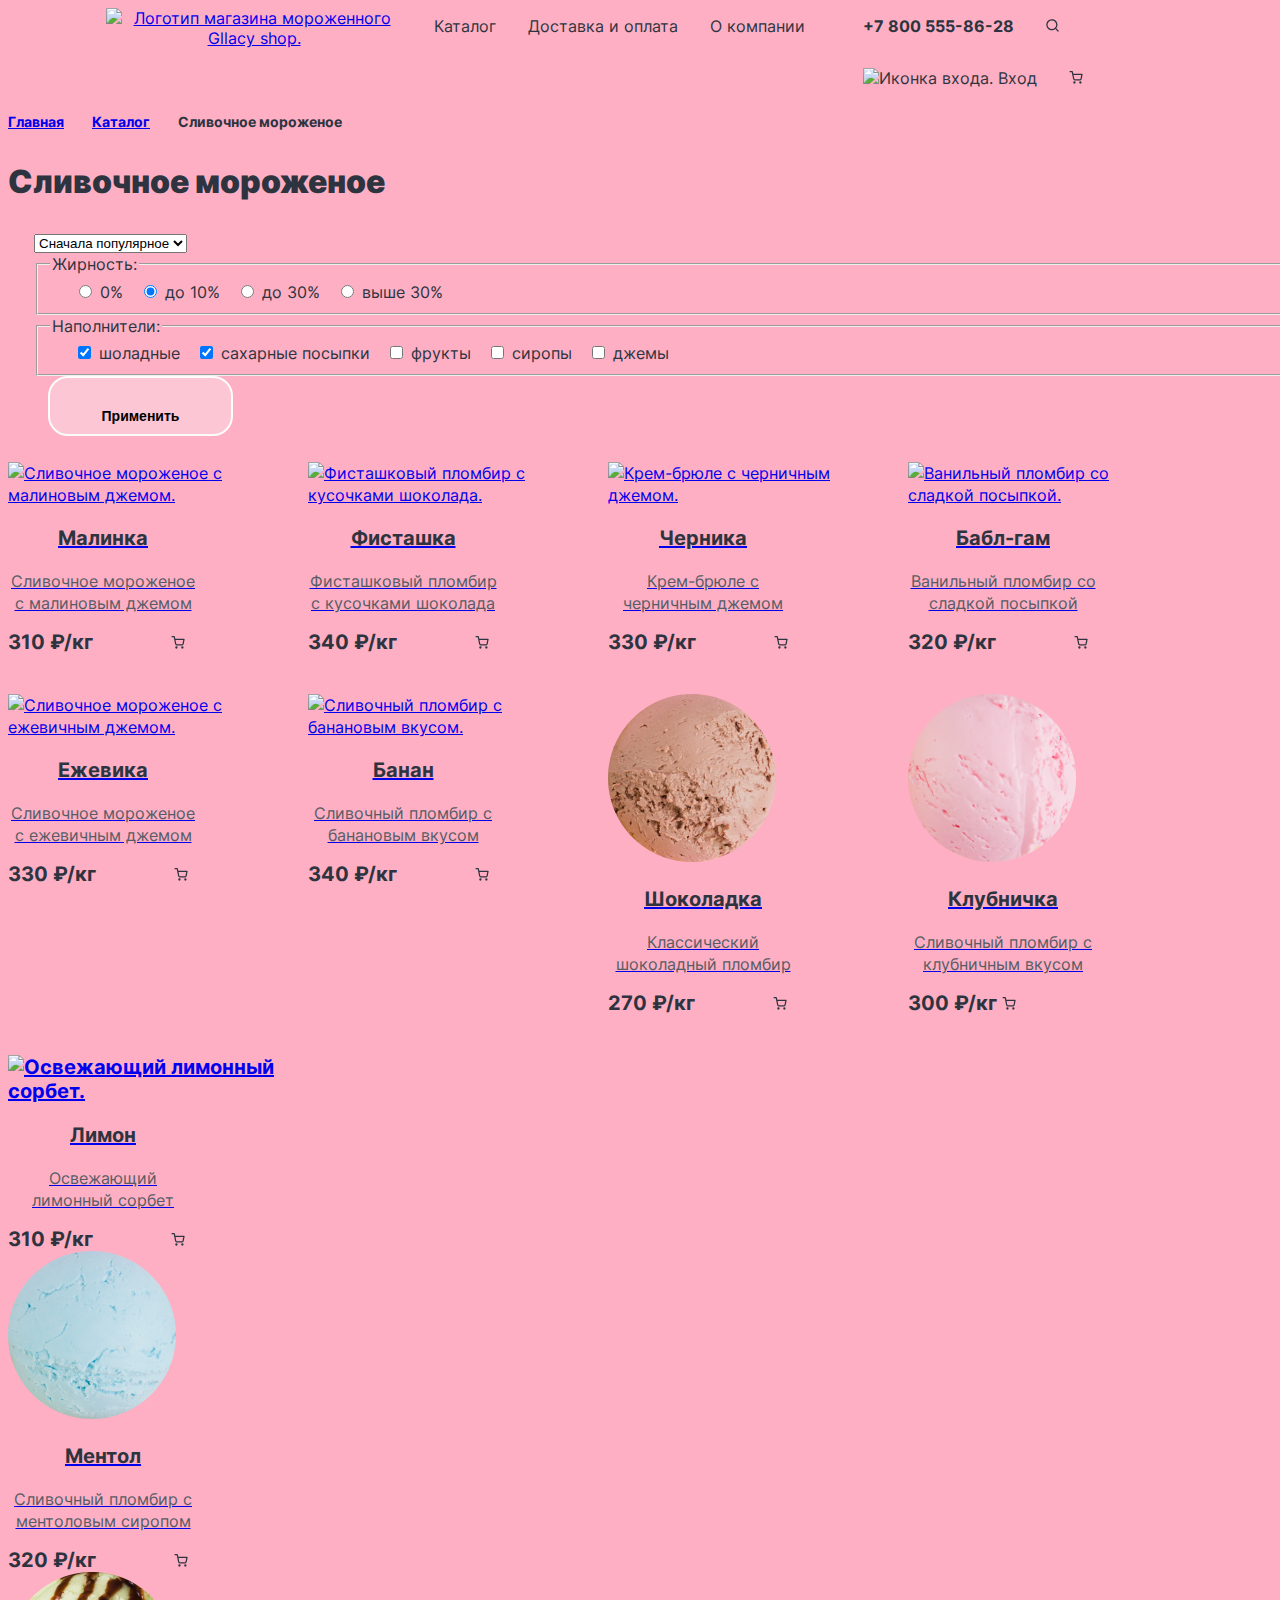
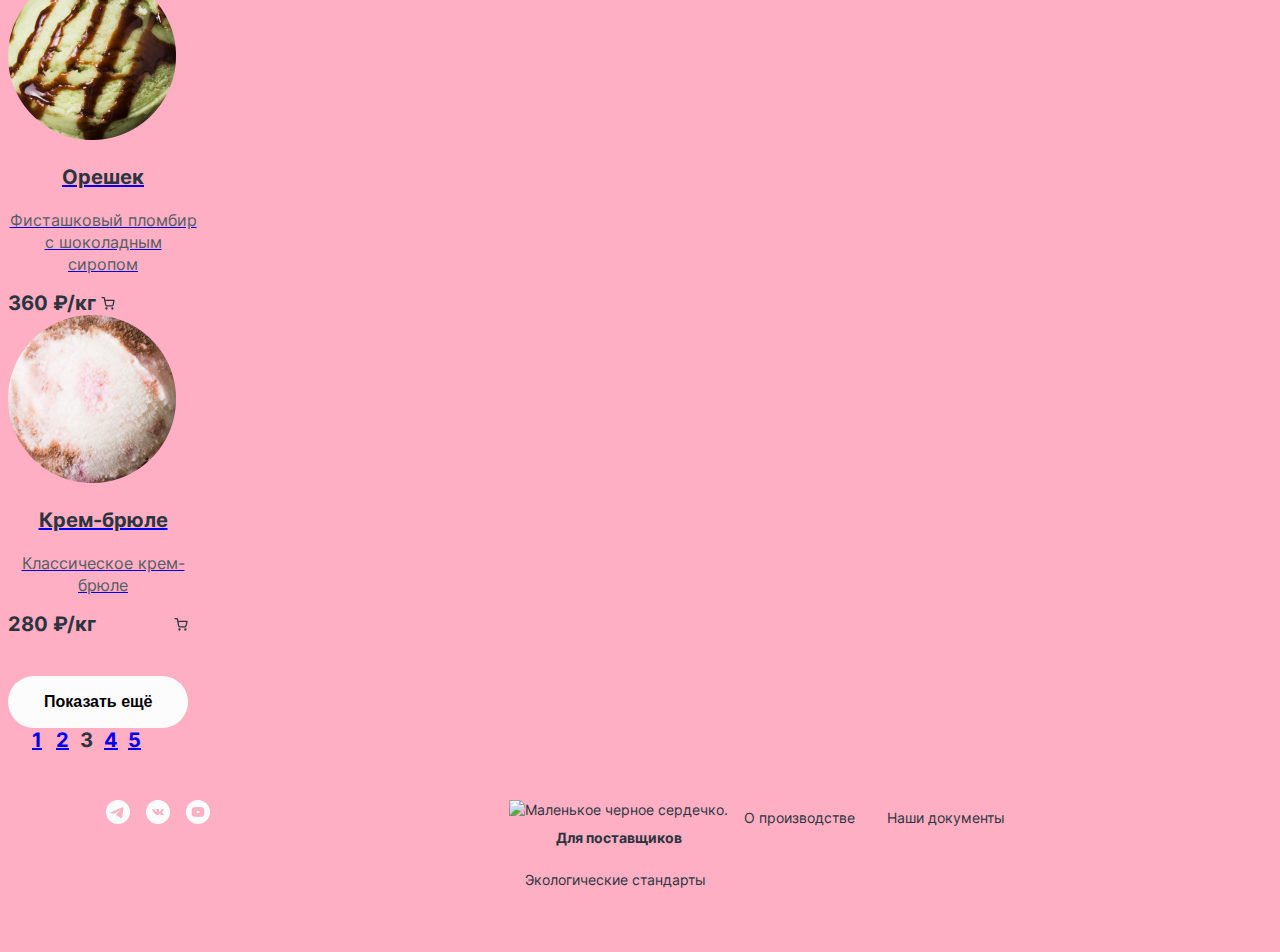
==== commit a65096eb: "Добвляет мелкие сетки на гридах для подходящих компонентов" ====
--- a/catalog.html
+++ b/catalog.html
@@ -7,7 +7,7 @@
     <link href="https://fonts.googleapis.com/css2?family=Inter:wght@400;700;900&display=swap" rel="stylesheet">
     <link rel="stylesheet" href="style.css">
     <link rel="icon" href="favicon.ico">
-    <link rel="icon" type="image/png" href="/images/favicon.png">
+    <link rel="icon" type="image/png" href="images/favicon.png">
   </head>
 
   <body>
--- a/style.css
+++ b/style.css
@@ -2,27 +2,27 @@
   font-family: "Inter";
   font-weight: 400;
   font-style: normal;
-  src: url(/fonts/inter-400.woff2) format("woff2");
+  src: url(fonts/inter-400.woff2) format("woff2");
 }
 
 @font-face {
   font-family: "Inter";
   font-weight: 700;
   font-style: normal;
-  src: url(/fonts/inter-700.woff2) format("woff2");
+  src: url(fonts/inter-700.woff2) format("woff2");
 }
 
 @font-face {
   font-family: "Inter";
   font-weight: 900;
   font-style: normal;
-  src: url(/fonts/inter-900.woff2) format("woff2");
+  src: url(fonts/inter-900.woff2) format("woff2");
 }
 
 .sorting-blog {
   width: 570px;
   height: 224px;
-  background-image: url(/images/sorting.png);
+  background-image: url(images/sorting.png);
   background-size: cover;
   border-radius: 16px;
 }
@@ -30,7 +30,7 @@
 .wafer {
   width: 1170px;
   height: 480px;
-  background-image: url(/images/wafer.png);
+  background-image: url(images/wafer.png);
   background-size: cover;
   border-radius: 16px;
 }
@@ -38,7 +38,7 @@
 .mail-substrate {
   width: 570px;
   height: 224px;
-  background-image: url(/images/Substrate-mail.png);
+  background-image: url(images/Substrate-mail.png);
   background-size: cover;
   border-radius: 16px;
 }
@@ -46,7 +46,7 @@
 .delivery-section {
   width: 1170px;
   height: 534px;
-  background-image: url(/images/delivery.png);
+  background-image: url(images/delivery.png);
   background-size: cover;
   border-radius: 16px;
 }
@@ -54,7 +54,7 @@
 .main-feedback {
   width: 1170px;
   height: 492px;
-  background-image: url(/images/Feedback.jpg);
+  background-image: url(images/Feedback.jpg);
   background-size: cover;
   border-radius: 16px;
 }
@@ -62,7 +62,7 @@
 .raspberry-gift {
   width: 570px;
   height: 268px;
-  background: url(/images/raspberry-gift.png) right no-repeat;
+  background: url(images/raspberry-gift.png) right no-repeat;
   background-color: #FF7799;
   background-size: auto;
   border-radius: 16px;
@@ -72,12 +72,20 @@
 .marshmallow {
   width: 570px;
   height: 268px;
-  background: url(/images/marshmallow.png) right no-repeat;
+  background: url(images/marshmallow.png) right no-repeat;
   background-color: #FF7799;
   background-size: auto;
   border-radius: 16px;
 }
 
+.popular-product-card-image {
+  object-fit: contain;
+}
+
+.product-card-image {
+  object-fit: contain;
+}
+
 html {
   height: 100%;
 }
@@ -96,13 +104,14 @@
 
 .content {
   min-height: 100%;
-  width: 1359px;
-  margin: 0;
+  min-width: 1359px;
+  margin: 0 auto;
   display: flex;
   flex-direction: column;
 }
 
 .content-inner {
+  margin: 0 auto;
   width: 1366px;
 }
 
@@ -166,12 +175,13 @@
 }
 
 .popular-product-list {
-  margin-right: 30px;
-  list-style-type: none;
-  margin: 0;
-  padding: 0;
-  display: flex;
-  justify-content: space-between;
+  list-style-type: none;
+  margin: 0;
+  padding: 0;
+  display: grid;
+  grid-template-columns: repeat(4, 270px);
+  column-gap: 20px;
+  margin-bottom: 80px;
 }
 
 .popular-product-card {
@@ -267,6 +277,36 @@
   padding: 12px 32px;
 }
 
+.appointment-form {
+  display: grid;
+  grid-template-columns: 117px 287px;
+  gap: 16px 20px;
+}
+
+.appointment-form-address {
+  grid-column: 1/-1;
+}
+
+.appointment-submit {
+  grid-column: 1/-1;
+  justify-self: start;
+}
+
+.field-group {
+  display: flex;
+  flex-direction: column;
+  margin: 0;
+}
+
+.appointment-form .info {
+  display: none;
+}
+
+.field-group label,
+.field-group input {
+  display: block;
+}
+
 .appointment-form .button {
   font-family: inherit;
   font-size: 16px;
@@ -281,6 +321,7 @@
   border: 4px solid rgba(255, 47, 100, 0.3);
   border-radius: 26px;
   padding: 12px 32px;
+  justify-self: center;
 }
 
 .contacts .button {
@@ -739,9 +780,14 @@
 }
 
 .product-list {
-  margin: 0;
-  padding: 0;
-  list-style-type: none;
+  display: grid;
+  grid-template-columns: repeat(4, 270px);
+  column-gap: 30px;
+  row-gap: 40px;
+  margin: 0;
+  padding: 0;
+  list-style-type: none;
+  margin-bottom: 16px;
 }
 
 .product-list h3 {
